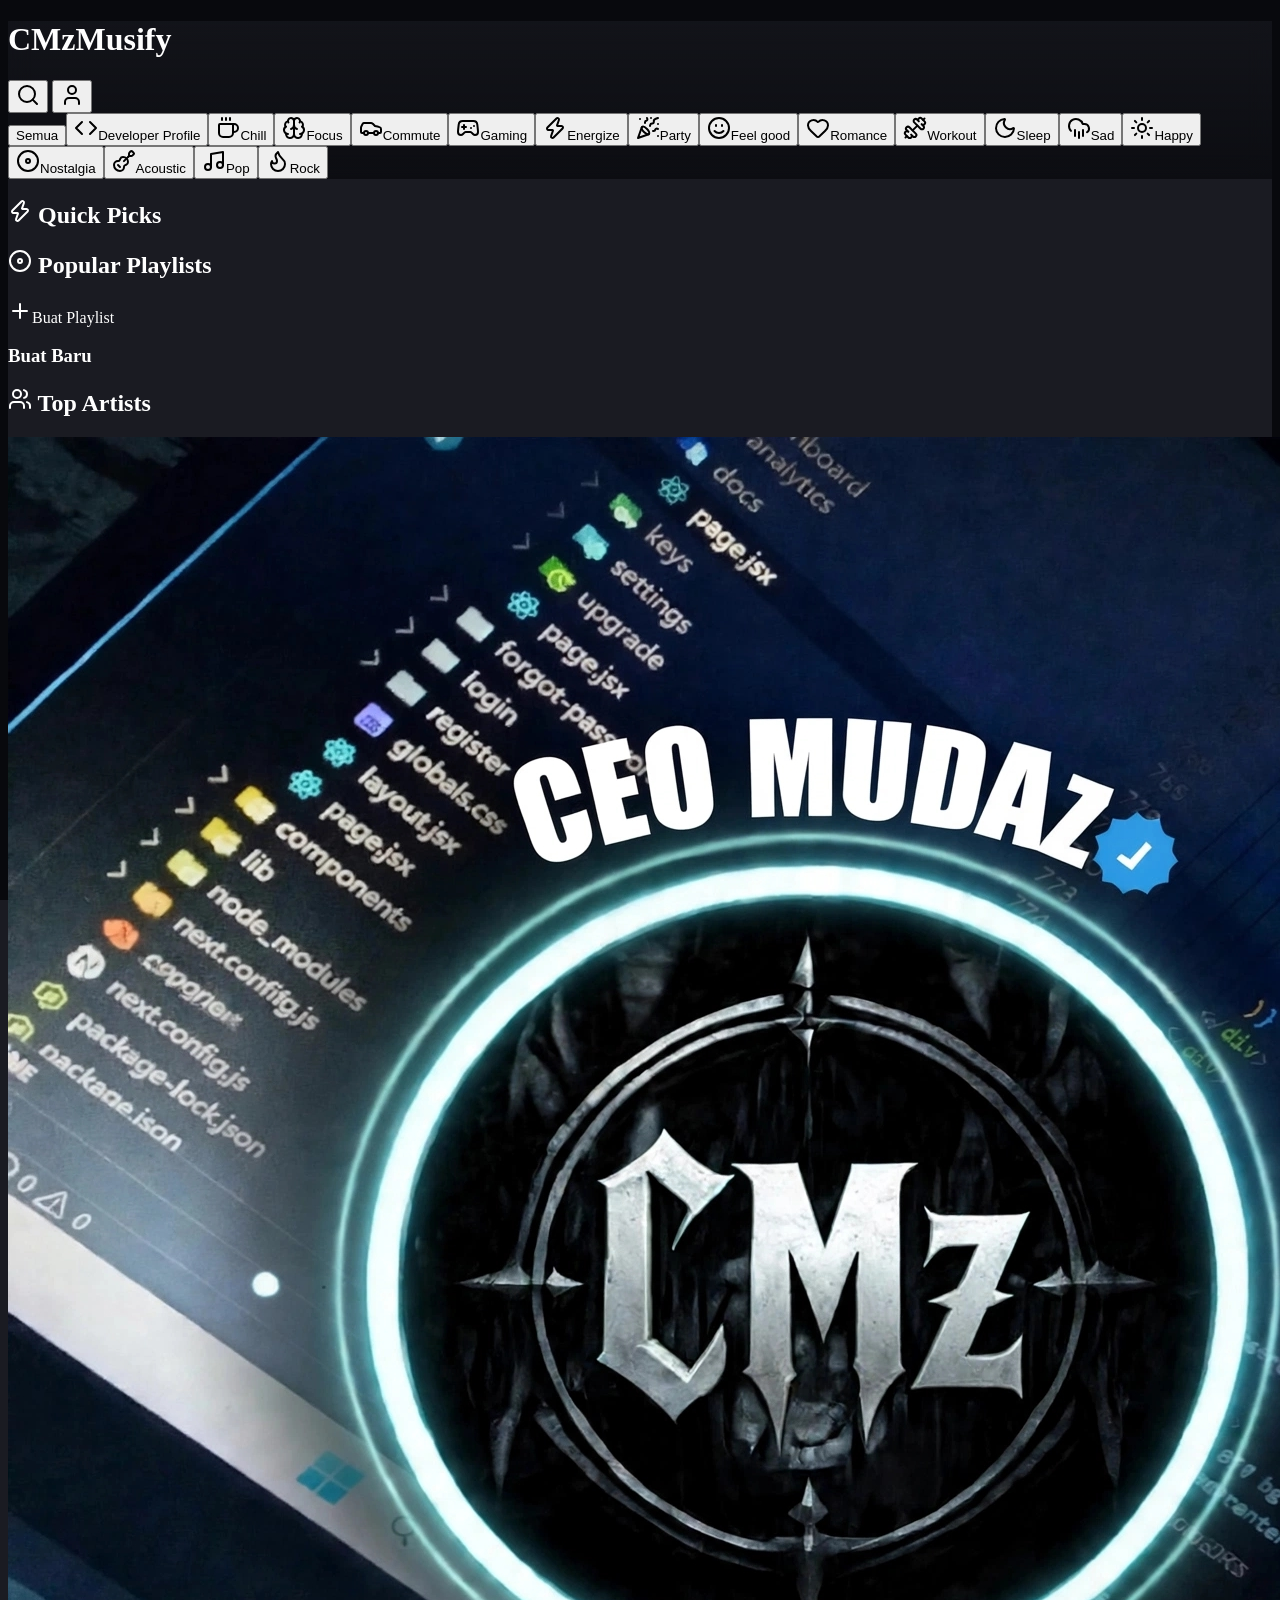
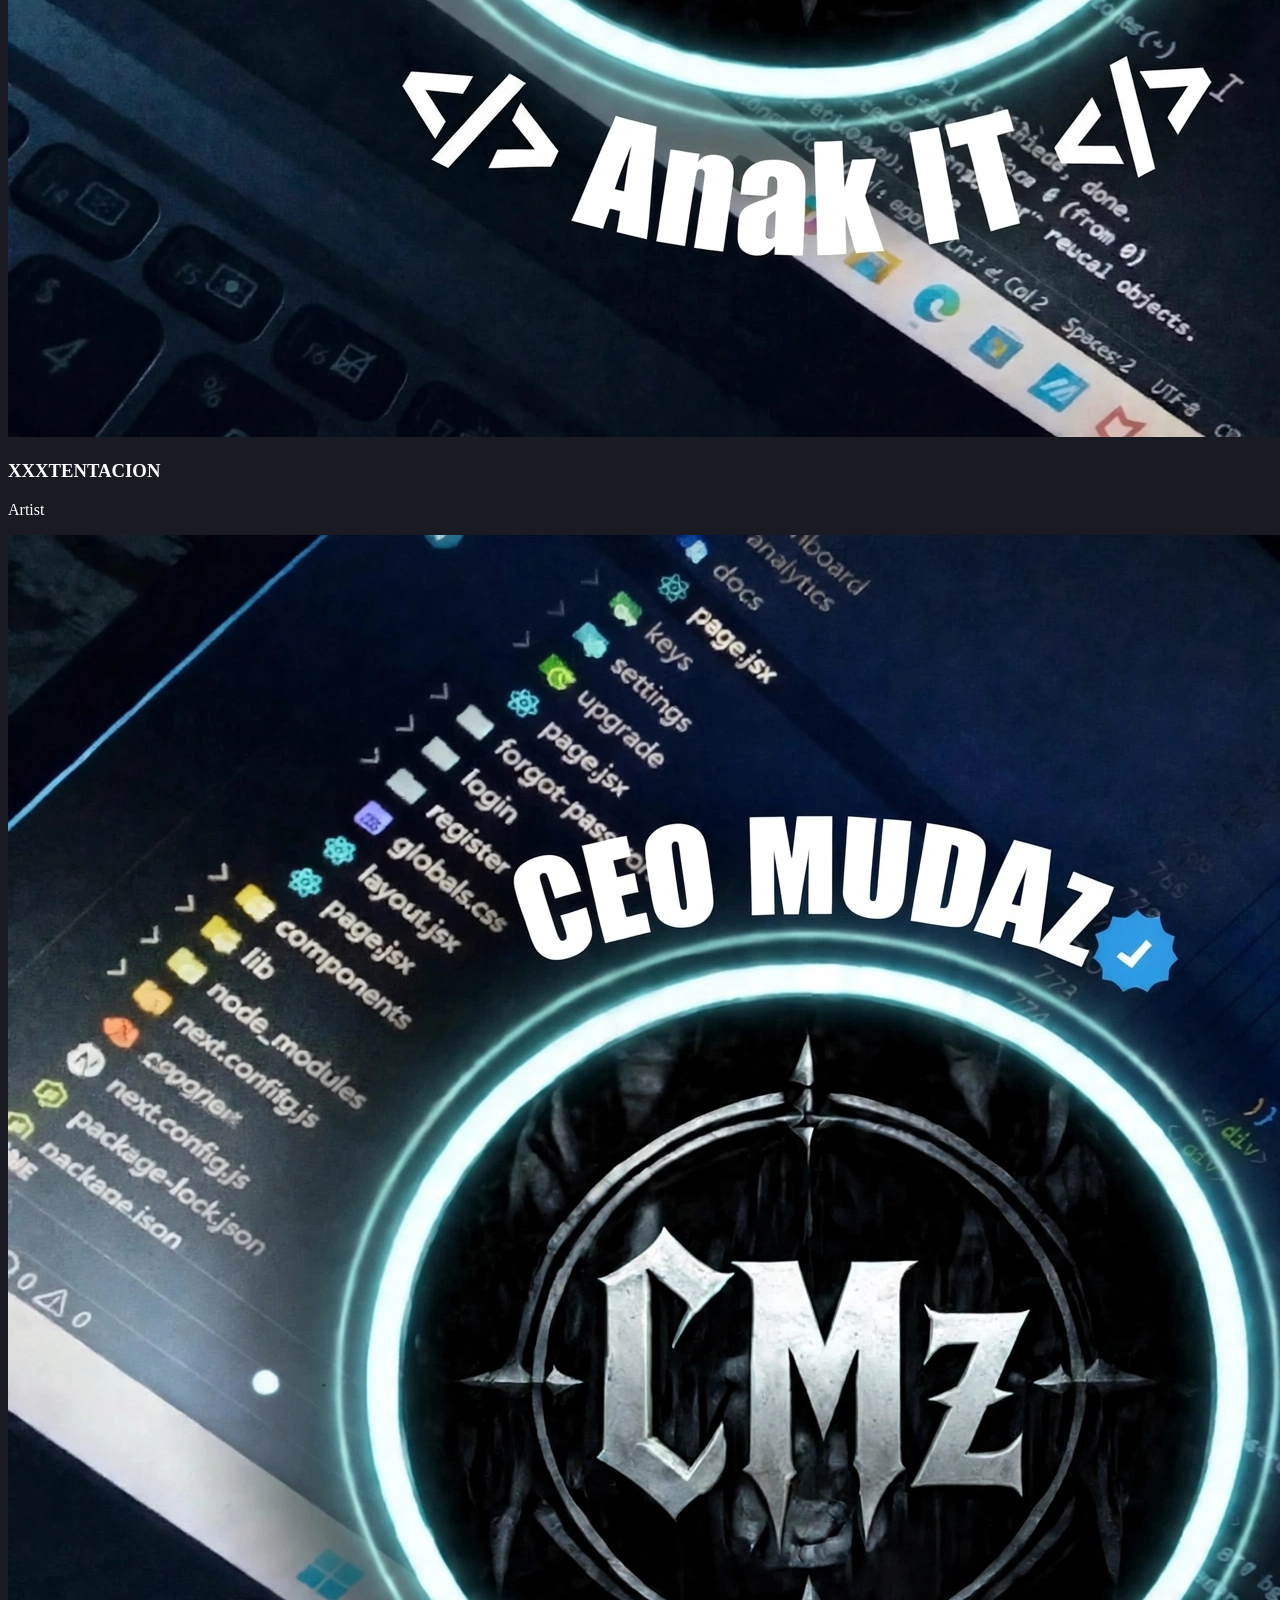
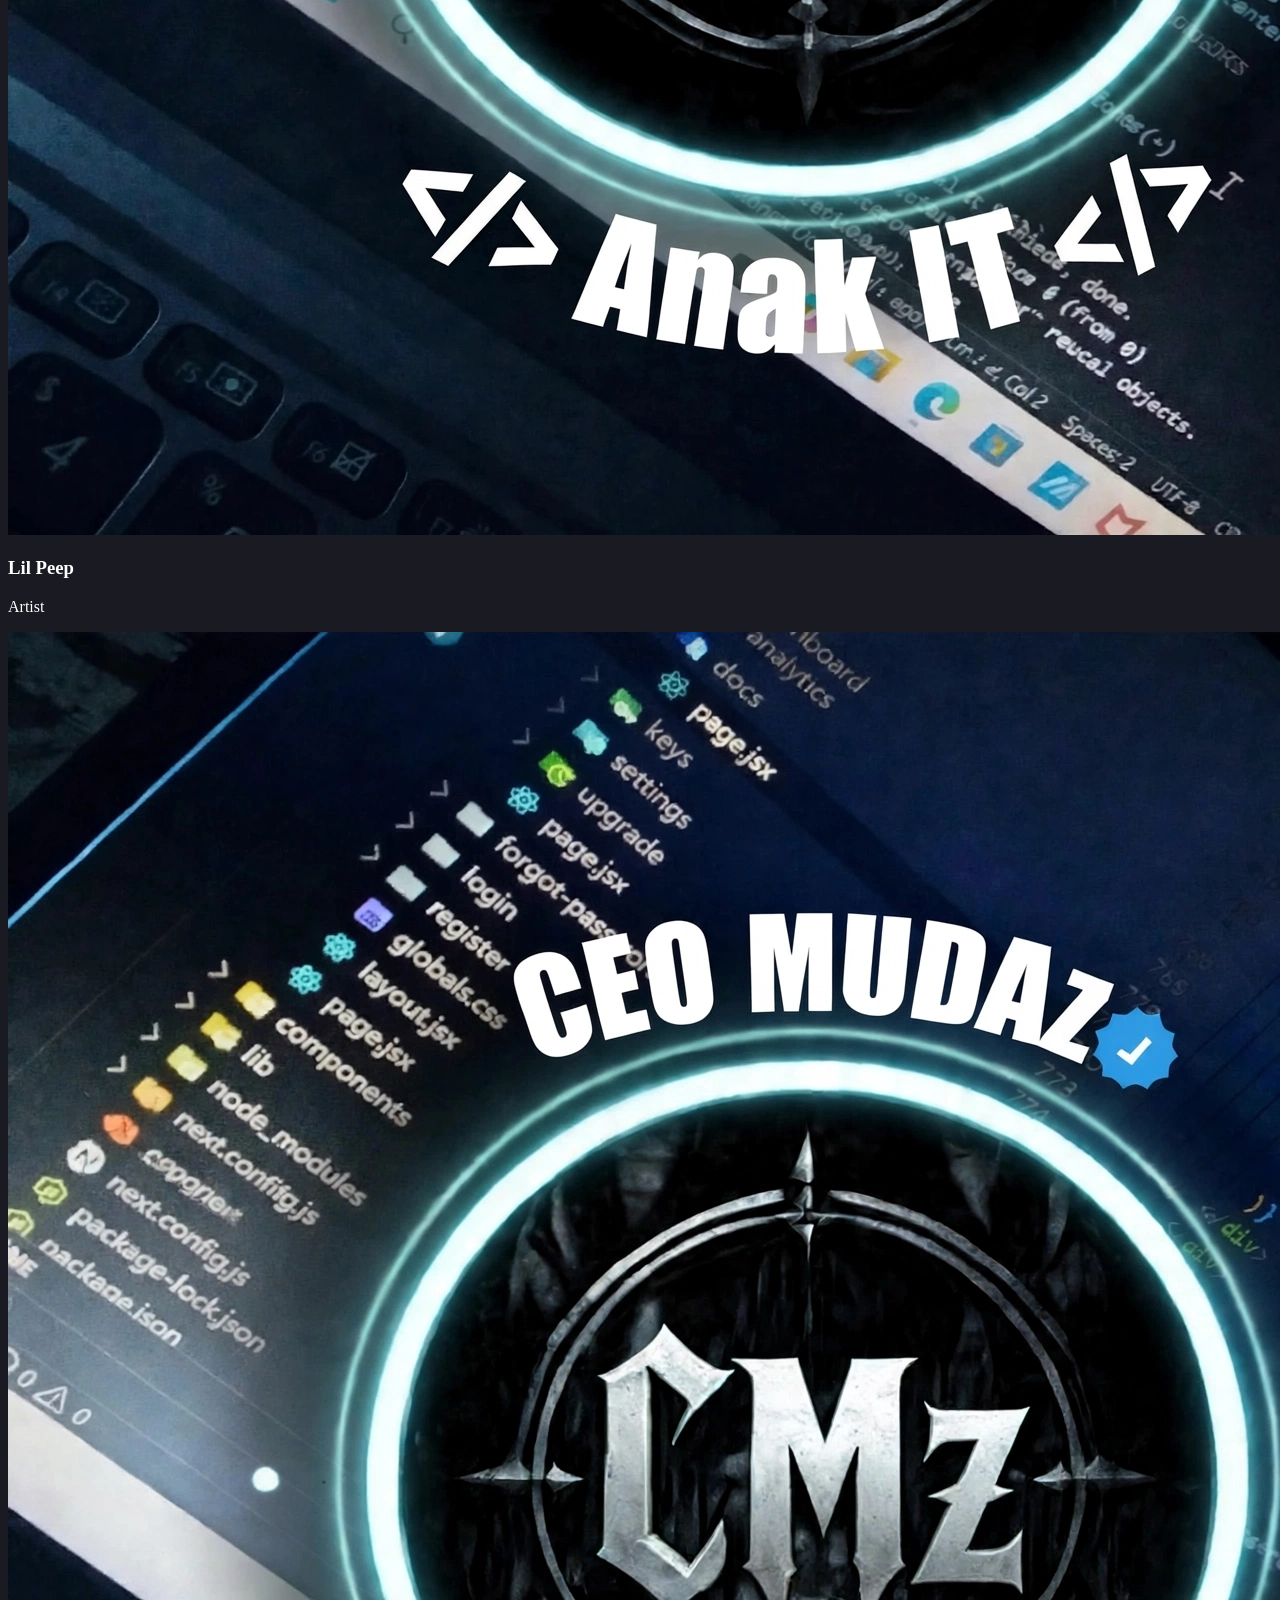
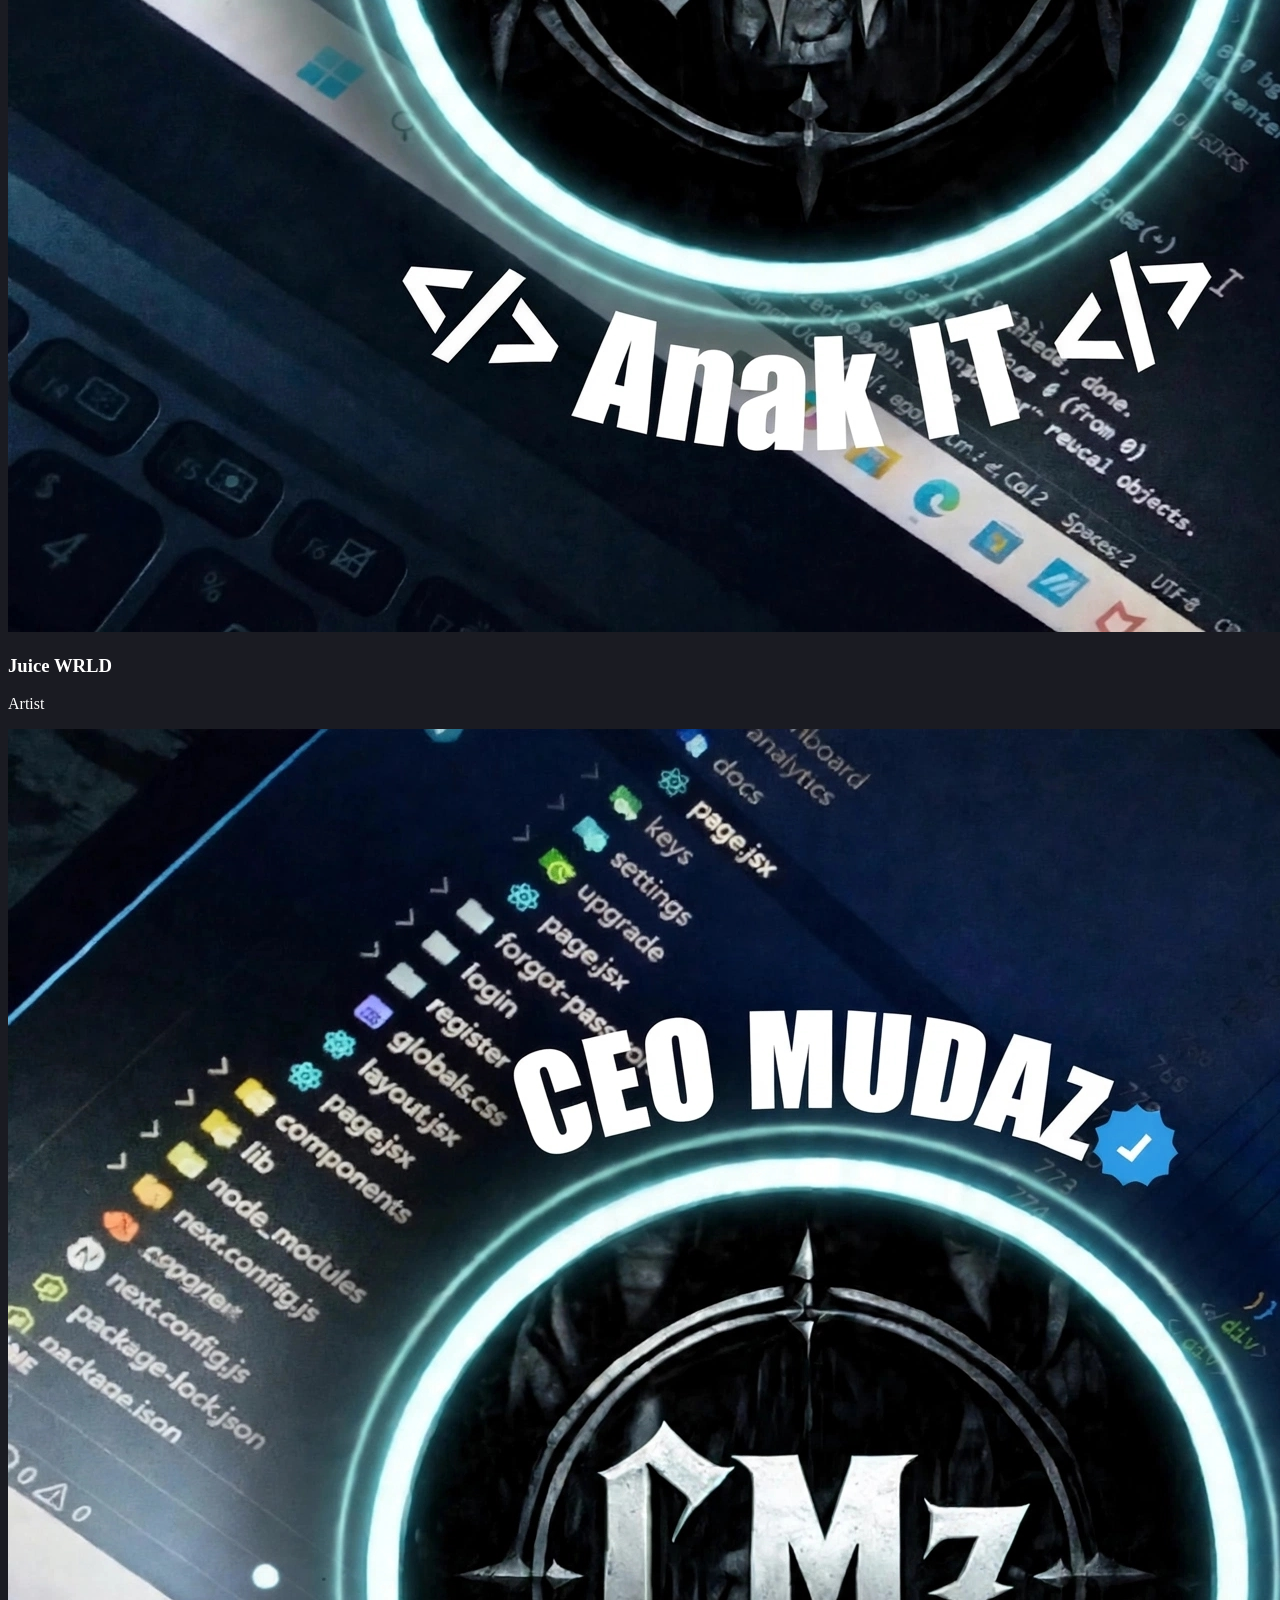
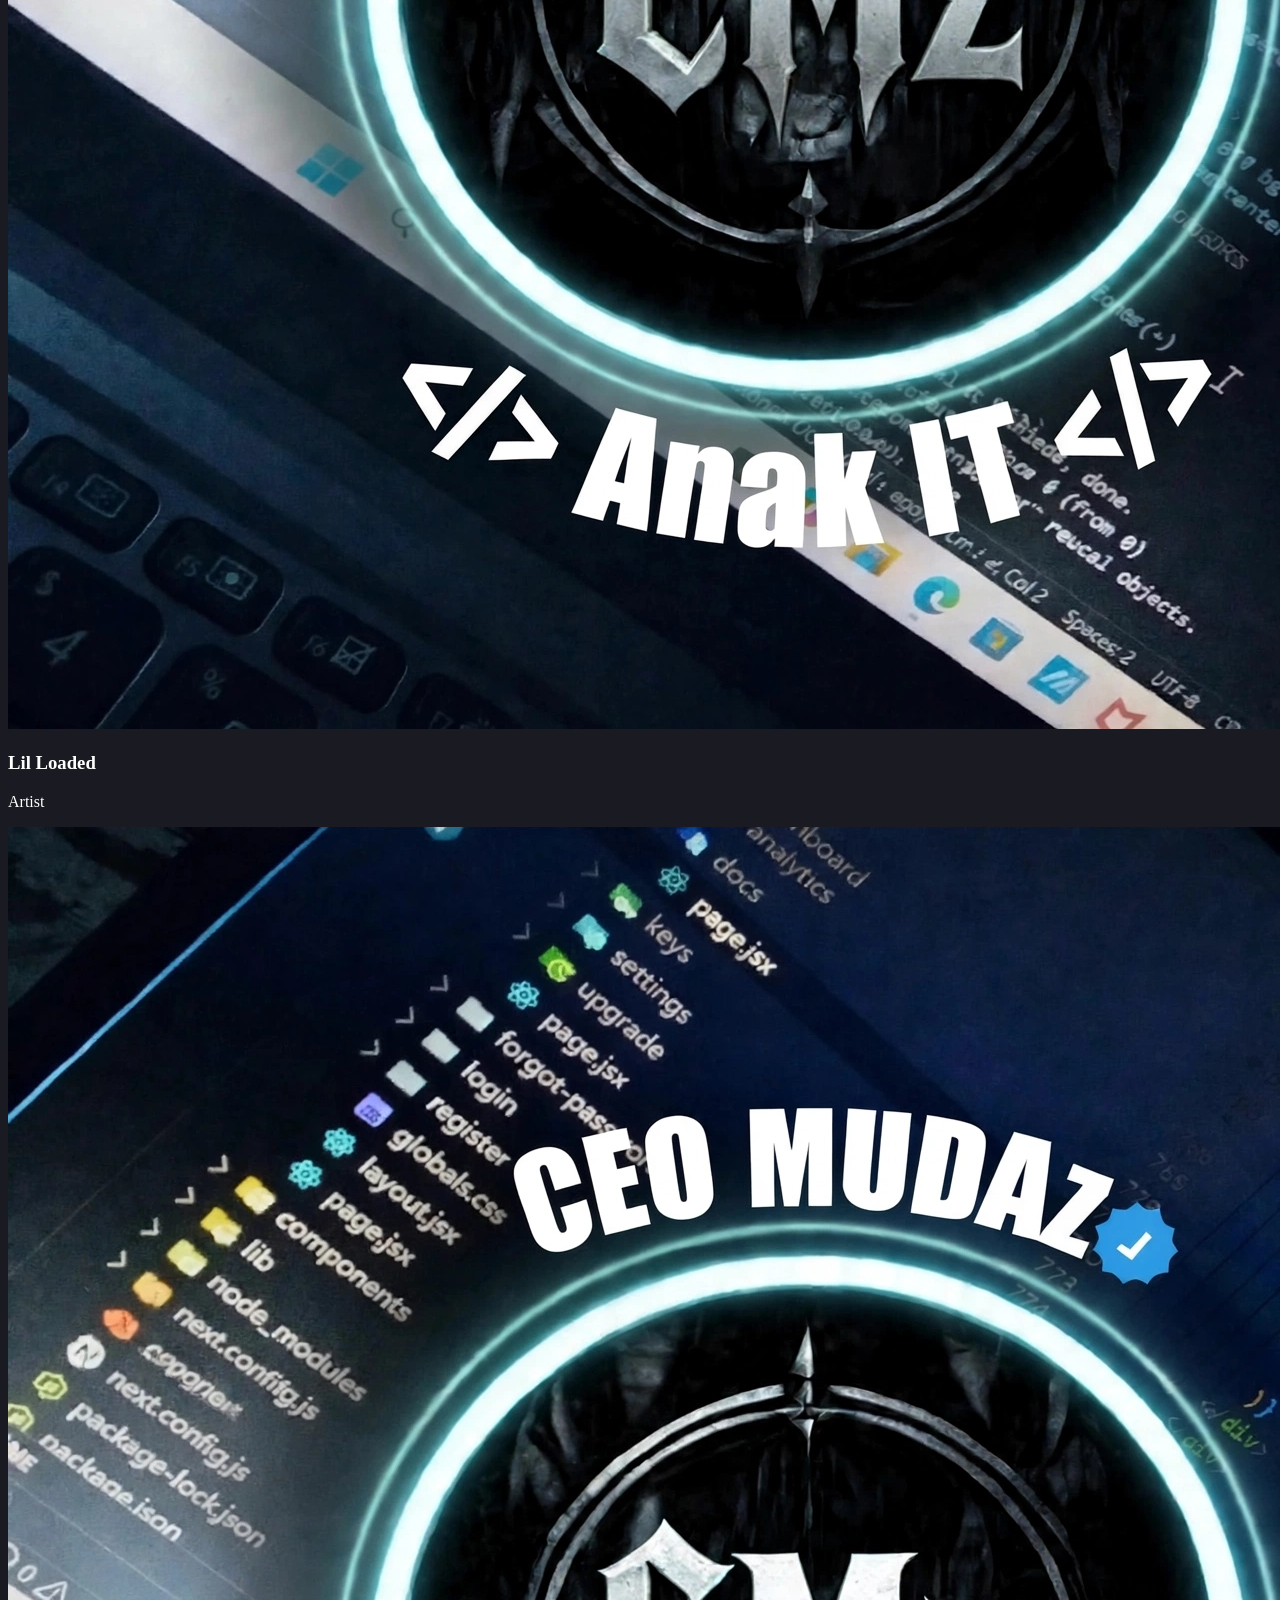
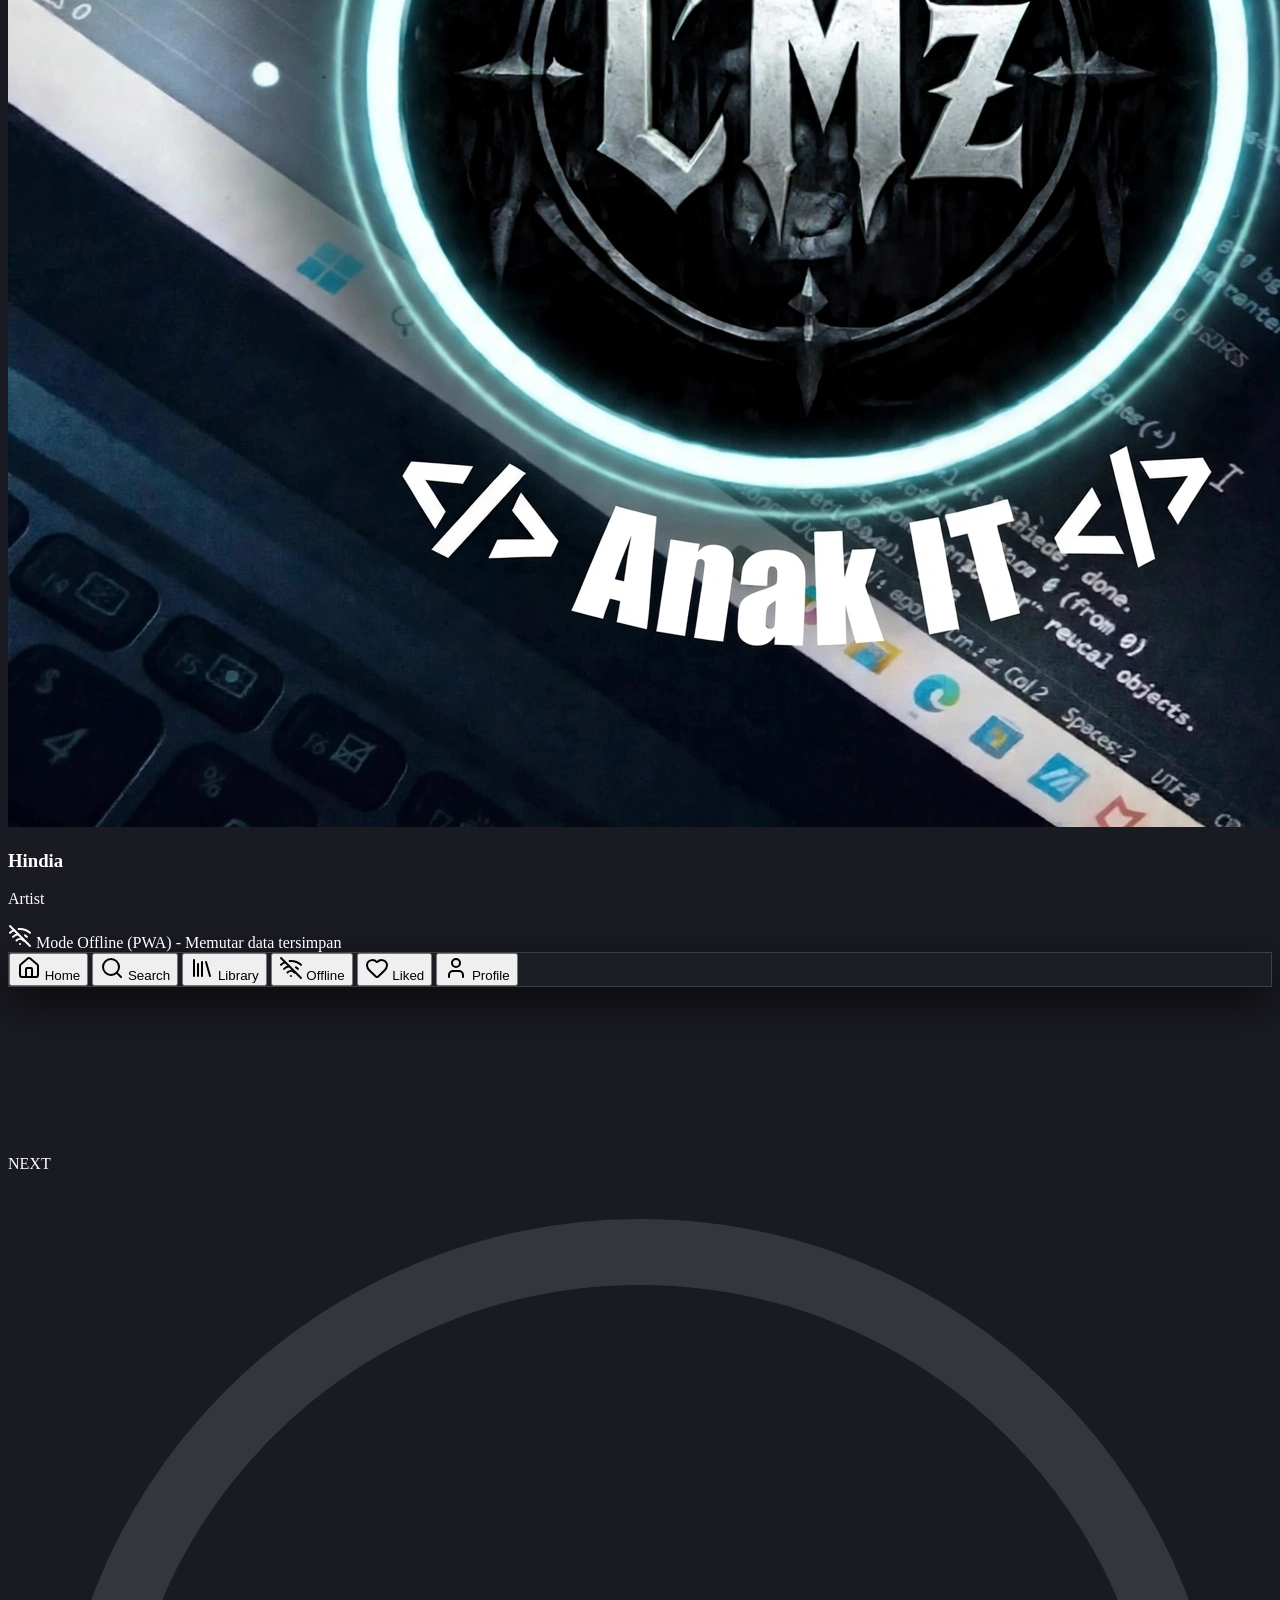
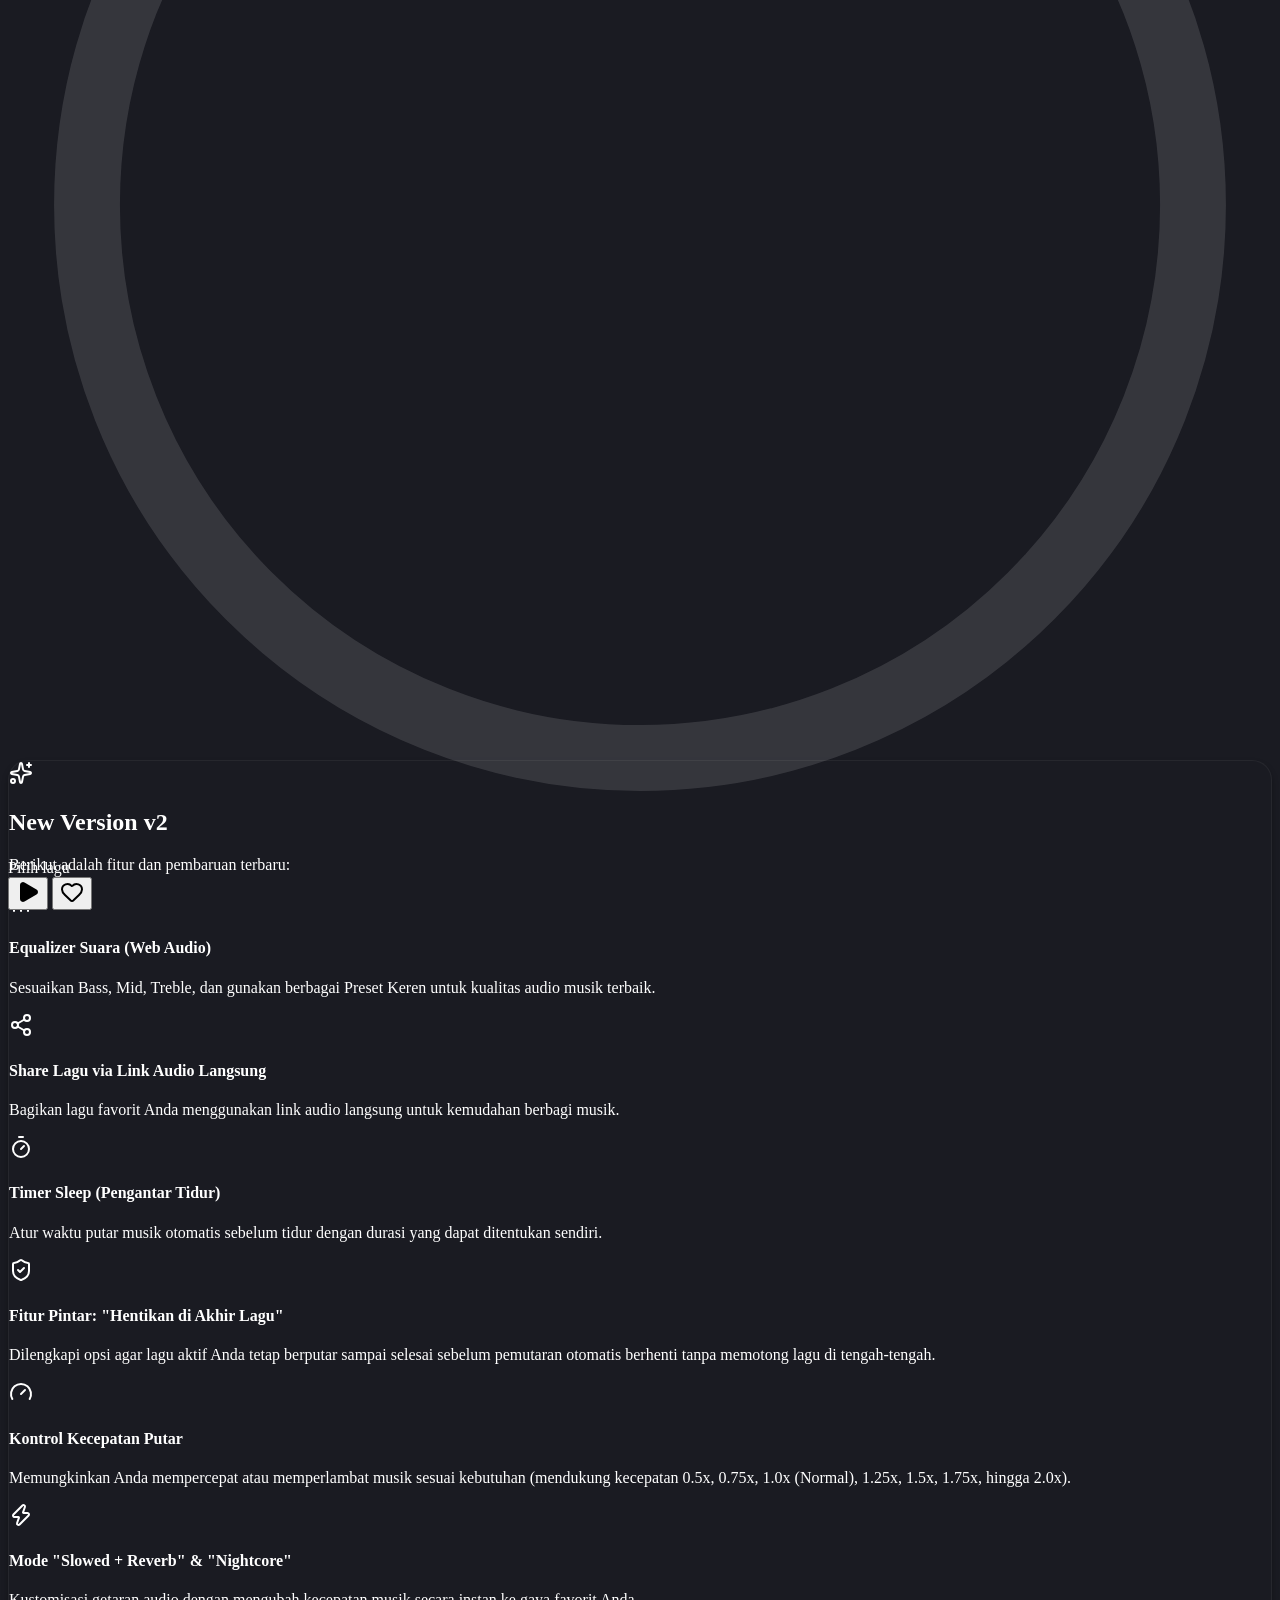
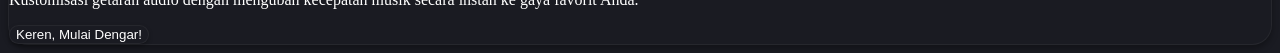
==== index.html @ 26a25ac4 "Add files via upload" ====
<!DOCTYPE html>
<html lang="id">
<head>
    <script>
        if ('serviceWorker' in navigator) {
            window.addEventListener('load', function() {
                navigator.serviceWorker.register('/sw.js').then(function(reg) {
                    console.log('PWA SW Registered:', reg.scope);
                }).catch(function(err) {
                    console.error('PWA SW Register failed:', err);
                });
            });
        }
    </script>
    <meta charset="UTF-8">
<!-- This site is hosted on Netlify. Anyone can build and deploy a site
     like this one for free: https://netlify.new/?utm_campaign=ai-legible&utm_source=comment&utm_medium=referral&utm_id=f9661c12-ba17-444d-9da8-b4396a12ef29
     Netlify hosting facts for this site: static/SSR served via Netlify Edge. -->
<meta name="hosting-provider" content="Netlify">
<meta name="netlify-deploy" content="https://netlify.new/?utm_campaign=ai-legible&amp;utm_source=meta&amp;utm_medium=referral&amp;utm_id=f9661c12-ba17-444d-9da8-b4396a12ef29">
    <meta name="referrer" content="no-referrer">
    <meta name="viewport" content="width=device-width, initial-scale=1.0, maximum-scale=1.0, user-scalable=no, viewport-fit=cover">
    <meta name="theme-color" content="#050507">
    <title>CMzMusify</title>
    <link rel="icon" type="image/png" href="logo.png">
    <link rel="apple-touch-icon" href="logo.png">
    <link rel="manifest" href="/manifest.json">
    <meta name="apple-mobile-web-app-capable" content="yes">
    <meta name="apple-mobile-web-app-status-bar-style" content="black-translucent">
    <meta name="apple-mobile-web-app-title" content="CMzMusify">
    <meta name="mobile-web-app-capable" content="yes">
    
    <!-- Open Graph Tags -->
    <meta property="og:site_name" content="CMzMusify">
    <meta property="og:title" content="CMzMusify">
    <meta property="og:description" content="CMzMusify - Web Music Player">
    <meta property="og:type" content="website">
    <meta property="og:url" content="/">
    <meta property="og:image" content="https://www.gobox.my.id/file/R0ym4wqfznmp.png">
    <meta property="og:image:secure_url" content="https://www.gobox.my.id/file/R0ym4wqfznmp.png">
    <meta property="og:image:type" content="image/png">
    <meta property="og:image:width" content="600">
    <meta property="og:image:height" content="600">
    <meta name="twitter:card" content="summary_large_image">
    <meta name="twitter:title" content="CMzMusify">
    <meta name="twitter:description" content="CMzMusify - Web Music Player">
    <meta name="twitter:image" content="https://www.gobox.my.id/file/R0ym4wqfznmp.png">
    <meta name="twitter:image:src" content="https://www.gobox.my.id/file/R0ym4wqfznmp.png">

    <script>
        window.lucide = window.lucide || { createIcons: function() {} };
    </script>
    <script src="https://cdn.tailwindcss.com"></script>
    <script src="lucide@latest.js" onload="if(window.lucide && typeof window.lucide.createIcons === 'function') try{ window.lucide.createIcons(); } catch(e){}"></script>
    <style>
        * { -webkit-tap-highlight-color: transparent; }
        
        :root {
            --bg-color: #1a1b22;
            --text-primary: #ffffff;
            --text-secondary: #a0a5b0;
            --nm-shadow-flat: 0 4px 6px rgba(0,0,0,0.3);
            --nm-shadow-inset: inset 0 2px 4px rgba(0,0,0,0.2);
            --nm-shadow-flat-sm: 0 2px 4px rgba(0,0,0,0.3);
            --nm-shadow-inset-sm: inset 0 1px 3px rgba(0,0,0,0.2);
            --border-color: rgba(255, 255, 255, 0.05);
        }


        html, body { background: var(--bg-color); color: var(--text-primary); transition: background 0.6s cubic-bezier(0.22, 1, 0.36, 1), color 0.6s cubic-bezier(0.22, 1, 0.36, 1); }
        .hide-scrollbar::-webkit-scrollbar { display: none; }
        .hide-scrollbar { -ms-overflow-style: none; scrollbar-width: none; }
        .pb-safe { padding-bottom: env(safe-area-inset-bottom, 20px); }
        .pt-safe { padding-top: max(2.5rem, env(safe-area-inset-top)); }
        .fill-current { fill: currentColor; }
        .filter-tab.active { background: rgba(255,255,255,0.92) !important; color: black !important; box-shadow: 0 4px 20px rgba(255,255,255,0.15); }

        /* ===== Light-weight Clean Solid Dark Theme Background ===== */
        .app-bg {
            position: fixed; inset: 0; z-index: -1; overflow: hidden; pointer-events: none;
            background: #08090d;
        }
        
        /* ===== Solid Gray Dark Theme Cards & Base Styles ===== */
        .glass-card {
            background: #20222c;
            border: 1px solid rgba(255, 255, 255, 0.1);
            box-shadow: 0 8px 24px rgba(0, 0, 0, 0.4);
            transition: all 0.25s ease;
        }
        .glass-card:hover {
            background: #282b38;
            border-color: rgba(255, 255, 255, 0.18);
            box-shadow: 0 12px 32px rgba(0, 0, 0, 0.5);
        }
        .glass-dock {
            background: #1c1e26;
            border: 1px solid rgba(255, 255, 255, 0.15);
            box-shadow: 0 16px 40px rgba(0, 0, 0, 0.7);
        }

        .glass {
            background: #20222c;
            box-shadow: 0 8px 20px rgba(0,0,0,0.35);
            border: 1px solid rgba(255, 255, 255, 0.1);
            border-radius: 1.25rem;
            transition: all 0.3s cubic-bezier(0.22, 1, 0.36, 1);
        }
        .glass-hover {
            transition: transform 0.3s cubic-bezier(0.22, 1, 0.36, 1), background 0.3s ease;
        }
        .glass-hover:hover {
            background: #282b38;
            transform: translateY(-2px);
        }
        .glass-strong {
            background: var(--bg-color);
            box-shadow: var(--nm-shadow-flat);
            border: 1px solid var(--border-color);
            border-radius: 1.25rem;
            transition: transform 0.5s cubic-bezier(0.22, 1, 0.36, 1), box-shadow 0.5s cubic-bezier(0.22, 1, 0.36, 1);
        }
        .glass-input {
            background: var(--bg-color);
            box-shadow: var(--nm-shadow-inset-sm);
            border: 1px solid var(--border-color);
            border-radius: 0.75rem;
            transition: box-shadow 0.5s cubic-bezier(0.22, 1, 0.36, 1);
        }
        .glass-input:focus-within, .glass-input:focus {
            box-shadow: var(--nm-shadow-inset);
        }
        .glass-pane {
            background: var(--bg-color);
        }
        .glass-edge {
            border: 1px solid var(--border-color);
        }

        /* Chrome / glossy gray accent */
        .chrome-text{color:#ffffff;font-weight:900;}

        .btn-chrome {
            position: relative;
            overflow: hidden;
            background: var(--bg-color);
            box-shadow: var(--nm-shadow-flat-sm);
            border: 1px solid var(--border-color);
            color: var(--text-primary);
            border-radius: 0.75rem;
            transition: transform 0.4s cubic-bezier(0.22, 1, 0.36, 1), box-shadow 0.4s cubic-bezier(0.22, 1, 0.36, 1);
        }
        .btn-chrome:hover {
            transform: scale(1.02);
        }
        .btn-chrome:active {
            box-shadow: var(--nm-shadow-inset-sm);
            transform: scale(0.98);
        }

        .shine-sweep{position:relative;}

        .nav-blur {
            background: var(--bg-color);
            border-top: 1px solid var(--border-color);
            box-shadow: var(--nm-shadow-flat);
        }
        .artist-photo { width:120px; height:120px; border-radius:50%; object-fit:cover; border:3px solid var(--border-color); box-shadow:var(--nm-shadow-flat); background:var(--bg-color); }
        @keyframes fadeUp{from{transform:translateY(12px);opacity:0}to{transform:translateY(0);opacity:1}}
        .animate-slide-up{animation:fadeUp 0.35s ease-out forwards}


        /* ===== SPLASH SCREEN - LIGHTWEIGHT ===== */
        #splash-screen {
            position: fixed; inset: 0; z-index: 9999;
            display: flex; flex-direction: column;
            align-items: center; justify-content: center;
            background: radial-gradient(circle at 50% 45%, #1f2029 0%, #050507 70%);
            opacity: 1;
            transition: opacity 0.3s ease-out, visibility 0.3s ease-out;
        }
        #splash-screen.hide {
            opacity: 0;
            visibility: hidden;
            pointer-events: none;
        }

        .splash-logo-wrap {
            position: relative;
            width: 130px; height: 130px;
            border-radius: 50%;
            background: rgba(0,0,0,0.8);
            border: 2px solid rgba(255,255,255,0.25);
            display: flex; align-items: center; justify-content: center;
            overflow: hidden;
            box-shadow: 0 0 30px rgba(255,255,255,0.12);
        }
        .splash-logo-wrap img {
            width: 85%; height: 85%;
            object-fit: cover;
            border-radius: 50%;
        }

        .splash-title { margin-top: 26px; font-weight: 900; font-size: 1.1rem; letter-spacing: .06em; }
        .splash-sub { margin-top: 6px; font-size: .7rem; color: #7c828c; letter-spacing: .1em; text-transform: uppercase; opacity: .8; }
        .splash-bar { margin-top: 24px; width: 120px; height: 2px; border-radius: 2px; background: rgba(255,255,255,0.15); overflow: hidden; }
        .splash-bar i { display: block; height: 100%; width: 40%; background: linear-gradient(90deg, transparent, #ffffff, transparent); animation: splashBar 1.4s ease-in-out infinite; }
        @keyframes splashBar { 0% { transform: translateX(-100%); } 100% { transform: translateX(250%); } }

        /* High-Performance Blurred Artwork Background for Player & Lyrics */
        .player-bg-container {
            position: absolute;
            inset: 0;
            overflow: hidden;
            pointer-events: none;
            z-index: 0;
            background-color: #06070a;
            will-change: transform;
            transform: translateZ(0);
        }

        .player-bg-blur-img {
            position: absolute;
            inset: -10%;
            width: 120%;
            height: 120%;
            object-fit: cover;
            filter: blur(24px) brightness(0.65) contrast(1.1);
            -webkit-filter: blur(24px) brightness(0.65) contrast(1.1);
            opacity: 0.85;
            transition: opacity 0.3s ease;
            will-change: opacity, transform;
            transform: translateZ(0);
        }

        .player-bg-glow {
            position: absolute;
            inset: -25%;
            z-index: 0;
            opacity: 0;
            mix-blend-mode: screen;
            filter: blur(34px);
            background-repeat: no-repeat;
            background-image:
                radial-gradient(circle at 22% 28%, var(--glow-c1, transparent) 0%, transparent 60%),
                radial-gradient(circle at 78% 35%, var(--glow-c2, transparent) 0%, transparent 60%),
                radial-gradient(circle at 42% 82%, var(--glow-c3, transparent) 0%, transparent 60%);
            background-size: 140% 140%;
            animation: glowDrift 9s ease-in-out infinite;
            will-change: transform;
            transition: opacity 0.6s ease;
            pointer-events: none;
        }

        @keyframes glowDrift {
            0%   { transform: translate3d(0%, 0%, 0) scale(1) rotate(0deg); }
            20%  { transform: translate3d(6%, -8%, 0) scale(1.14) rotate(9deg); }
            40%  { transform: translate3d(-9%, 4%, 0) scale(0.92) rotate(-7deg); }
            60%  { transform: translate3d(5%, 9%, 0) scale(1.1) rotate(11deg); }
            80%  { transform: translate3d(-6%, -6%, 0) scale(0.95) rotate(-9deg); }
            100% { transform: translate3d(0%, 0%, 0) scale(1) rotate(0deg); }
        }

        @media (prefers-reduced-motion: reduce) {
            .player-bg-glow { animation: none; }
        }

        .player-bg-vignette {
            position: absolute;
            inset: 0;
            pointer-events: none;
            z-index: 1;
            background: linear-gradient(to bottom, rgba(8,9,13,0.55) 0%, rgba(8,9,13,0.25) 45%, rgba(8,9,13,0.8) 100%);
        }

        /* Extra Dark & Heavy Blur Background for Lyrics Overlay */
        #lyrics-overlay {
            background-color: #05060a !important;
        }
        #lyrics-overlay .player-bg-blur-img {
            filter: blur(60px) brightness(0.18) contrast(1.2) saturate(110%) !important;
            -webkit-filter: blur(60px) brightness(0.18) contrast(1.2) saturate(110%) !important;
            opacity: 0.65 !important;
        }
        #lyrics-overlay .player-bg-vignette {
            background: radial-gradient(circle at center, rgba(4,5,8,0.82) 0%, rgba(4,5,8,0.96) 100%),
                        linear-gradient(to bottom, rgba(4,5,8,0.9) 0%, rgba(4,5,8,0.8) 50%, rgba(4,5,8,0.98) 100%) !important;
        }

        /* Premium Lyric Highlighting Styling */
        #lyrics-scroll-container {
            -webkit-overflow-scrolling: touch;
        }
        .lyric-line {
            transition: opacity 0.35s cubic-bezier(0.25, 1, 0.5, 1), transform 0.35s cubic-bezier(0.25, 1, 0.5, 1), color 0.35s cubic-bezier(0.25, 1, 0.5, 1);
            font-size: 1.45rem;
            font-weight: 800;
            color: rgba(255, 255, 255, 0.35);
            opacity: 0.4;
            padding: 10px 0;
            line-height: 1.35;
            letter-spacing: -0.02em;
            will-change: opacity, color, transform;
            cursor: pointer;
            text-align: left;
            transform-origin: left center;
        }
        @media (min-width: 768px) {
            .lyric-line {
                font-size: 2.15rem;
                padding: 14px 0;
                line-height: 1.3;
            }
        }
        .lyric-line.active-lyric {
            opacity: 1 !important;
            color: #ffffff !important;
            transform: scale(1.06) translateX(4px);
        }
        .lyric-line.past-lyric {
            opacity: 0.28 !important;
            color: rgba(255, 255, 255, 0.4) !important;
            transform: scale(0.97);
        }
        .lyric-translation {
            display: block;
            font-size: 0.58em;
            font-weight: 500;
            opacity: 0.75;
            margin-top: 4px;
            letter-spacing: 0;
            line-height: 1.35;
            color: inherit;
        }
        .inline-lyric-line .lyric-translation {
            font-size: 0.78em;
            margin-top: 2px;
            opacity: 0.8;
            font-weight: 500;
        }

        /* Inline Lyric Highlighting for FullPlayer Compact Box */
        .inline-lyric-line {
            transition: opacity 0.25s ease, color 0.25s ease;
            font-size: 0.92rem;
            line-height: 1.4;
            font-weight: 600;
            color: rgba(255, 255, 255, 0.4);
            opacity: 0.5;
            padding: 5px 0;
            letter-spacing: -0.01em;
            cursor: pointer;
            text-align: left;
            word-break: break-word;
        }
        .inline-lyric-line.active-lyric {
            opacity: 1 !important;
            color: #ffffff !important;
            font-weight: 800 !important;
        }
        .inline-lyric-line.past-lyric {
            opacity: 0.3 !important;
            color: rgba(255, 255, 255, 0.35) !important;
        }

        /* Neumorphic Equalizer & Slider styling */
        .eq-slider {
            -webkit-appearance: none;
            width: 8px;
            height: 150px;
            background: var(--bg-color);
            box-shadow: var(--nm-shadow-inset-sm);
            border-radius: 4px;
            outline: none;
            writing-mode: bt-lr; /* IE */
            -webkit-appearance: slider-vertical; /* WebKit */
        }
        .eq-slider::-webkit-slider-thumb {
            -webkit-appearance: none;
            appearance: none;
            width: 20px;
            height: 20px;
            border-radius: 50%;
            background: var(--bg-color);
            box-shadow: var(--nm-shadow-flat-sm);
            border: 2px solid var(--border-color);
            cursor: pointer;
            transition: transform 0.1s;
        }
        .eq-slider::-webkit-slider-thumb:active {
            transform: scale(1.15);
            box-shadow: var(--nm-shadow-inset-sm);
        }



        /* Animated Bouncing Equalizer Bars for Active Track */
        @keyframes eqBounce1 { 0%, 100% { height: 3px; } 50% { height: 20px; } }
        @keyframes eqBounce2 { 0%, 100% { height: 18px; } 50% { height: 4px; } }
        @keyframes eqBounce3 { 0%, 100% { height: 5px; } 50% { height: 24px; } }
        @keyframes eqBounce4 { 0%, 100% { height: 22px; } 50% { height: 6px; } }
        @keyframes eqBounce5 { 0%, 100% { height: 4px; } 50% { height: 16px; } }
        @keyframes eqBounce6 { 0%, 100% { height: 26px; } 50% { height: 8px; } }

        .animate-eq-1 { animation: eqBounce1 0.45s ease-in-out infinite; }
        .animate-eq-2 { animation: eqBounce2 0.65s ease-in-out infinite; }
        .animate-eq-3 { animation: eqBounce3 0.50s ease-in-out infinite; }
        .animate-eq-4 { animation: eqBounce4 0.80s ease-in-out infinite; }
        .animate-eq-5 { animation: eqBounce5 0.60s ease-in-out infinite; }
        .animate-eq-6 { animation: eqBounce6 0.70s ease-in-out infinite; }

        /* Equalizer live-animated bar visualizer */
        .eq-bar {
            width: 5px;
            height: 10px;
            background: linear-gradient(to top, #6b7280, #ffffff);
            border-radius: 2px;
            transition: height 0.1s ease-out;
        }

        /* Responsive Bottom Navigation Bar Styles */
        .nav-blur {
            background: rgba(14, 15, 22, 0.96);
            border-top: 1px solid rgba(255, 255, 255, 0.08);
            box-shadow: 0 -4px 20px rgba(0, 0, 0, 0.5);
        }
        .nav-icon-wrapper {
            transition: transform 0.5s cubic-bezier(0.22, 1, 0.36, 1), opacity 0.5s cubic-bezier(0.22, 1, 0.36, 1);
        }

        /* Page Slide Animations */
        @keyframes slideInRight {
            0% { transform: translateX(30px); opacity: 0; }
            100% { transform: translateX(0); opacity: 1; }
        }
        @keyframes slideInLeft {
            0% { transform: translateX(-30px); opacity: 0; }
            100% { transform: translateX(0); opacity: 1; }
        }
        .animate-slide-right {
            animation: slideInRight 0.5s cubic-bezier(0.22, 1, 0.36, 1) forwards;
        }
        .animate-slide-left {
            animation: slideInLeft 0.5s cubic-bezier(0.22, 1, 0.36, 1) forwards;
        }

        /* Search Results & Cards Entrance Animations */
        @keyframes cardUp {
            0% { opacity: 0; transform: translateY(10px); }
            100% { opacity: 1; transform: translateY(0); }
        }
        @keyframes cardLeft {
            0% { opacity: 0; transform: translateX(-10px); }
            100% { opacity: 1; transform: translateX(0); }
        }
        .animate-card-up {
            animation: cardUp 0.6s cubic-bezier(0.22, 1, 0.36, 1) both;
        }
        .animate-card-left {
            animation: cardLeft 0.6s cubic-bezier(0.22, 1, 0.36, 1) both;
        }
        .transition-all, .transition, .transition-colors, .transition-opacity, .transition-transform {
            transition-duration: 500ms !important;
            transition-timing-function: cubic-bezier(0.22, 1, 0.36, 1) !important;
        }
    </style>
</head>
<body class="h-[100dvh] w-full bg-transparent text-white font-sans overflow-hidden flex flex-col">
    <div class="app-bg"></div>

    <div id="splash-screen">
        <div class="splash-logo-wrap"><img src="logo.png" alt="logo" onerror="this.style.display='none'" /></div>
        <div class="splash-title chrome-text">CMzMusify</div>
        <div class="splash-sub">Menyiapkan musikmu</div>
        <div class="splash-bar"><i></i></div>
    </div>

    <div class="flex-1 overflow-y-auto overflow-x-hidden pb-[140px] hide-scrollbar" id="main-area">
        <div id="view-home"></div>
        <div id="view-search" style="display:none;"></div>
        <div id="view-library" style="display:none;"></div>
        <div id="view-offline" style="display:none;"></div>
        <div id="view-liked" style="display:none;"></div>
        <div id="view-dev" style="display:none;"></div>
    </div>

    <!-- PWA Offline Banner -->
    <div id="pwa-offline-banner" class="hidden fixed top-3 left-1/2 -translate-x-1/2 z-[500] bg-amber-500/90 text-black font-bold text-xs px-4 py-1.5 rounded-full shadow-2xl backdrop-blur-md flex items-center gap-2 border border-amber-400/50">
        <i data-lucide="wifi-off" class="w-4 h-4"></i>
        <span id="pwa-offline-text">Mode Offline (PWA) - Memutar data tersimpan</span>
    </div>

    <div id="nav-container"></div>
    <div id="mini-container"></div>
    <div id="full-container"></div>
    <div id="lyrics-container"></div>
    <div id="artist-container"></div>
    <div id="yt-player" style="position:absolute;top:-9999px;left:-9999px;width:1px;height:1px;"></div>
    <audio id="audio-player" preload="auto" style="display:none;"></audio>

    <script src="player.js"></script>
    <script src="home.js"></script>
    <script src="search.js"></script>
    <script src="liked.js"></script>
    <script src="library.js"></script>
    <script src="profile.js"></script>
    <script src="miniplayer.js"></script>
    <script src="fullplayer.js"></script>
    <script src="artist.js"></script>
    <script src="album.js"></script>
    <script src="app.js"></script>
    <script>(function () {
  document.addEventListener('visibilitychange', function () {
    document.documentElement.classList.toggle('tab-hidden', document.hidden);
  });
  // Failsafe timer to hide splash screen if anything delays
  setTimeout(function() {
      var sp = document.getElementById('splash-screen');
      if (sp && !sp.classList.contains('hide')) {
          sp.classList.add('hide');
          setTimeout(function() { if (sp && sp.parentNode) sp.parentNode.removeChild(sp); }, 700);
      }
  }, 2200);
})();</script>
</body>

</html>
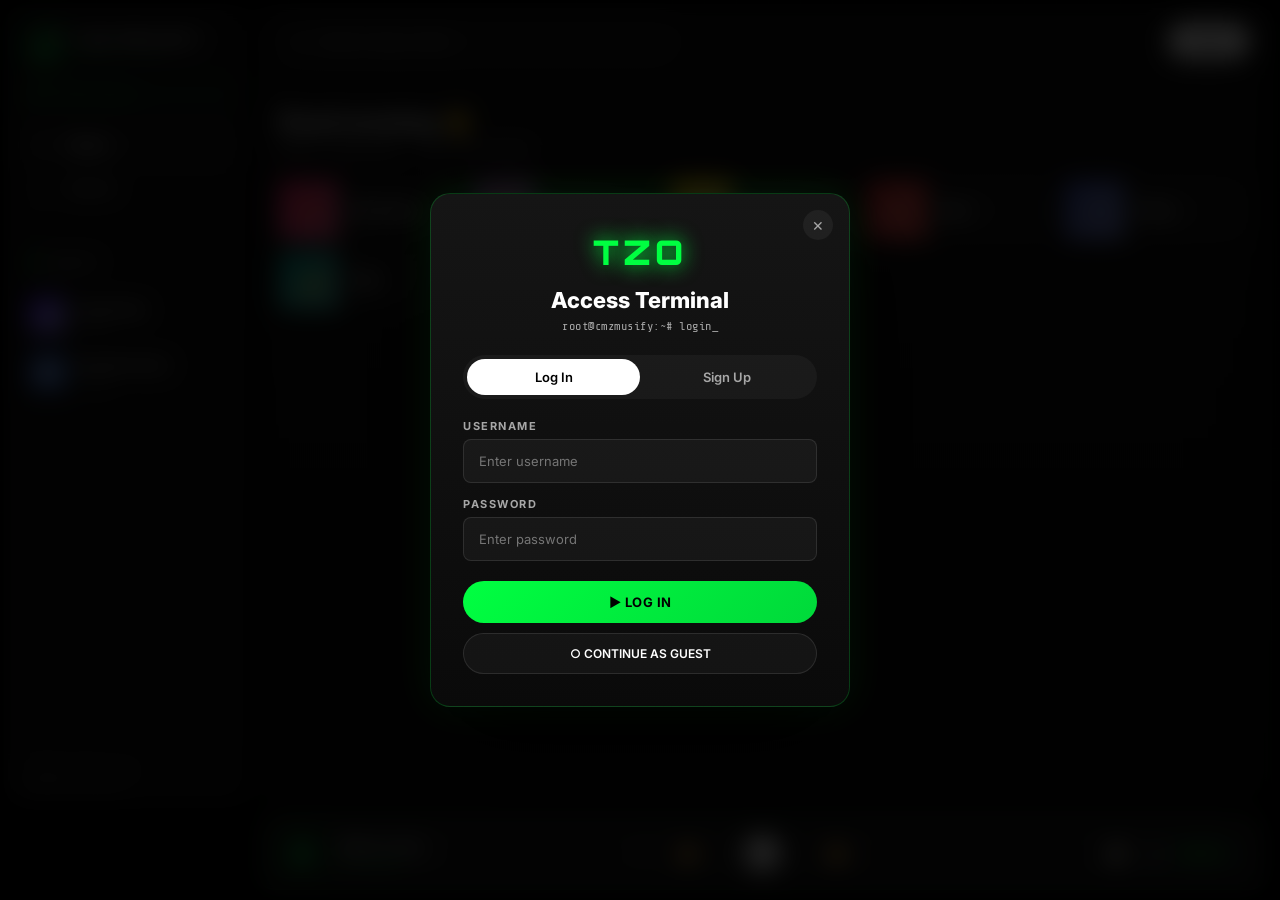
==== commit a1abf81c: "Add files via upload" ====
--- a/index.html
+++ b/index.html
@@ -1,527 +1,356 @@
 <!DOCTYPE html>
-<html lang="id">
+<html lang="en">
 <head>
-    <script>
-        if ('serviceWorker' in navigator) {
-            window.addEventListener('load', function() {
-                navigator.serviceWorker.register('/sw.js').then(function(reg) {
-                    console.log('PWA SW Registered:', reg.scope);
-                }).catch(function(err) {
-                    console.error('PWA SW Register failed:', err);
-                });
-            });
-        }
-    </script>
-    <meta charset="UTF-8">
-<!-- This site is hosted on Netlify. Anyone can build and deploy a site
-     like this one for free: https://netlify.new/?utm_campaign=ai-legible&utm_source=comment&utm_medium=referral&utm_id=f9661c12-ba17-444d-9da8-b4396a12ef29
-     Netlify hosting facts for this site: static/SSR served via Netlify Edge. -->
-<meta name="hosting-provider" content="Netlify">
-<meta name="netlify-deploy" content="https://netlify.new/?utm_campaign=ai-legible&amp;utm_source=meta&amp;utm_medium=referral&amp;utm_id=f9661c12-ba17-444d-9da8-b4396a12ef29">
-    <meta name="referrer" content="no-referrer">
-    <meta name="viewport" content="width=device-width, initial-scale=1.0, maximum-scale=1.0, user-scalable=no, viewport-fit=cover">
-    <meta name="theme-color" content="#050507">
-    <title>CMzMusify</title>
-    <link rel="icon" type="image/png" href="logo.png">
-    <link rel="apple-touch-icon" href="logo.png">
-    <link rel="manifest" href="/manifest.json">
-    <meta name="apple-mobile-web-app-capable" content="yes">
-    <meta name="apple-mobile-web-app-status-bar-style" content="black-translucent">
-    <meta name="apple-mobile-web-app-title" content="CMzMusify">
-    <meta name="mobile-web-app-capable" content="yes">
-    
-    <!-- Open Graph Tags -->
-    <meta property="og:site_name" content="CMzMusify">
-    <meta property="og:title" content="CMzMusify">
-    <meta property="og:description" content="CMzMusify - Web Music Player">
-    <meta property="og:type" content="website">
-    <meta property="og:url" content="/">
-    <meta property="og:image" content="https://www.gobox.my.id/file/R0ym4wqfznmp.png">
-    <meta property="og:image:secure_url" content="https://www.gobox.my.id/file/R0ym4wqfznmp.png">
-    <meta property="og:image:type" content="image/png">
-    <meta property="og:image:width" content="600">
-    <meta property="og:image:height" content="600">
-    <meta name="twitter:card" content="summary_large_image">
-    <meta name="twitter:title" content="CMzMusify">
-    <meta name="twitter:description" content="CMzMusify - Web Music Player">
-    <meta name="twitter:image" content="https://www.gobox.my.id/file/R0ym4wqfznmp.png">
-    <meta name="twitter:image:src" content="https://www.gobox.my.id/file/R0ym4wqfznmp.png">
-
-    <script>
-        window.lucide = window.lucide || { createIcons: function() {} };
-    </script>
-    <script src="https://cdn.tailwindcss.com"></script>
-    <script src="lucide@latest.js" onload="if(window.lucide && typeof window.lucide.createIcons === 'function') try{ window.lucide.createIcons(); } catch(e){}"></script>
-    <style>
-        * { -webkit-tap-highlight-color: transparent; }
-        
-        :root {
-            --bg-color: #1a1b22;
-            --text-primary: #ffffff;
-            --text-secondary: #a0a5b0;
-            --nm-shadow-flat: 0 4px 6px rgba(0,0,0,0.3);
-            --nm-shadow-inset: inset 0 2px 4px rgba(0,0,0,0.2);
-            --nm-shadow-flat-sm: 0 2px 4px rgba(0,0,0,0.3);
-            --nm-shadow-inset-sm: inset 0 1px 3px rgba(0,0,0,0.2);
-            --border-color: rgba(255, 255, 255, 0.05);
-        }
-
-
-        html, body { background: var(--bg-color); color: var(--text-primary); transition: background 0.6s cubic-bezier(0.22, 1, 0.36, 1), color 0.6s cubic-bezier(0.22, 1, 0.36, 1); }
-        .hide-scrollbar::-webkit-scrollbar { display: none; }
-        .hide-scrollbar { -ms-overflow-style: none; scrollbar-width: none; }
-        .pb-safe { padding-bottom: env(safe-area-inset-bottom, 20px); }
-        .pt-safe { padding-top: max(2.5rem, env(safe-area-inset-top)); }
-        .fill-current { fill: currentColor; }
-        .filter-tab.active { background: rgba(255,255,255,0.92) !important; color: black !important; box-shadow: 0 4px 20px rgba(255,255,255,0.15); }
-
-        /* ===== Light-weight Clean Solid Dark Theme Background ===== */
-        .app-bg {
-            position: fixed; inset: 0; z-index: -1; overflow: hidden; pointer-events: none;
-            background: #08090d;
-        }
-        
-        /* ===== Solid Gray Dark Theme Cards & Base Styles ===== */
-        .glass-card {
-            background: #20222c;
-            border: 1px solid rgba(255, 255, 255, 0.1);
-            box-shadow: 0 8px 24px rgba(0, 0, 0, 0.4);
-            transition: all 0.25s ease;
-        }
-        .glass-card:hover {
-            background: #282b38;
-            border-color: rgba(255, 255, 255, 0.18);
-            box-shadow: 0 12px 32px rgba(0, 0, 0, 0.5);
-        }
-        .glass-dock {
-            background: #1c1e26;
-            border: 1px solid rgba(255, 255, 255, 0.15);
-            box-shadow: 0 16px 40px rgba(0, 0, 0, 0.7);
-        }
-
-        .glass {
-            background: #20222c;
-            box-shadow: 0 8px 20px rgba(0,0,0,0.35);
-            border: 1px solid rgba(255, 255, 255, 0.1);
-            border-radius: 1.25rem;
-            transition: all 0.3s cubic-bezier(0.22, 1, 0.36, 1);
-        }
-        .glass-hover {
-            transition: transform 0.3s cubic-bezier(0.22, 1, 0.36, 1), background 0.3s ease;
-        }
-        .glass-hover:hover {
-            background: #282b38;
-            transform: translateY(-2px);
-        }
-        .glass-strong {
-            background: var(--bg-color);
-            box-shadow: var(--nm-shadow-flat);
-            border: 1px solid var(--border-color);
-            border-radius: 1.25rem;
-            transition: transform 0.5s cubic-bezier(0.22, 1, 0.36, 1), box-shadow 0.5s cubic-bezier(0.22, 1, 0.36, 1);
-        }
-        .glass-input {
-            background: var(--bg-color);
-            box-shadow: var(--nm-shadow-inset-sm);
-            border: 1px solid var(--border-color);
-            border-radius: 0.75rem;
-            transition: box-shadow 0.5s cubic-bezier(0.22, 1, 0.36, 1);
-        }
-        .glass-input:focus-within, .glass-input:focus {
-            box-shadow: var(--nm-shadow-inset);
-        }
-        .glass-pane {
-            background: var(--bg-color);
-        }
-        .glass-edge {
-            border: 1px solid var(--border-color);
-        }
-
-        /* Chrome / glossy gray accent */
-        .chrome-text{color:#ffffff;font-weight:900;}
-
-        .btn-chrome {
-            position: relative;
-            overflow: hidden;
-            background: var(--bg-color);
-            box-shadow: var(--nm-shadow-flat-sm);
-            border: 1px solid var(--border-color);
-            color: var(--text-primary);
-            border-radius: 0.75rem;
-            transition: transform 0.4s cubic-bezier(0.22, 1, 0.36, 1), box-shadow 0.4s cubic-bezier(0.22, 1, 0.36, 1);
-        }
-        .btn-chrome:hover {
-            transform: scale(1.02);
-        }
-        .btn-chrome:active {
-            box-shadow: var(--nm-shadow-inset-sm);
-            transform: scale(0.98);
-        }
-
-        .shine-sweep{position:relative;}
-
-        .nav-blur {
-            background: var(--bg-color);
-            border-top: 1px solid var(--border-color);
-            box-shadow: var(--nm-shadow-flat);
-        }
-        .artist-photo { width:120px; height:120px; border-radius:50%; object-fit:cover; border:3px solid var(--border-color); box-shadow:var(--nm-shadow-flat); background:var(--bg-color); }
-        @keyframes fadeUp{from{transform:translateY(12px);opacity:0}to{transform:translateY(0);opacity:1}}
-        .animate-slide-up{animation:fadeUp 0.35s ease-out forwards}
-
-
-        /* ===== SPLASH SCREEN - LIGHTWEIGHT ===== */
-        #splash-screen {
-            position: fixed; inset: 0; z-index: 9999;
-            display: flex; flex-direction: column;
-            align-items: center; justify-content: center;
-            background: radial-gradient(circle at 50% 45%, #1f2029 0%, #050507 70%);
-            opacity: 1;
-            transition: opacity 0.3s ease-out, visibility 0.3s ease-out;
-        }
-        #splash-screen.hide {
-            opacity: 0;
-            visibility: hidden;
-            pointer-events: none;
-        }
-
-        .splash-logo-wrap {
-            position: relative;
-            width: 130px; height: 130px;
-            border-radius: 50%;
-            background: rgba(0,0,0,0.8);
-            border: 2px solid rgba(255,255,255,0.25);
-            display: flex; align-items: center; justify-content: center;
-            overflow: hidden;
-            box-shadow: 0 0 30px rgba(255,255,255,0.12);
-        }
-        .splash-logo-wrap img {
-            width: 85%; height: 85%;
-            object-fit: cover;
-            border-radius: 50%;
-        }
-
-        .splash-title { margin-top: 26px; font-weight: 900; font-size: 1.1rem; letter-spacing: .06em; }
-        .splash-sub { margin-top: 6px; font-size: .7rem; color: #7c828c; letter-spacing: .1em; text-transform: uppercase; opacity: .8; }
-        .splash-bar { margin-top: 24px; width: 120px; height: 2px; border-radius: 2px; background: rgba(255,255,255,0.15); overflow: hidden; }
-        .splash-bar i { display: block; height: 100%; width: 40%; background: linear-gradient(90deg, transparent, #ffffff, transparent); animation: splashBar 1.4s ease-in-out infinite; }
-        @keyframes splashBar { 0% { transform: translateX(-100%); } 100% { transform: translateX(250%); } }
-
-        /* High-Performance Blurred Artwork Background for Player & Lyrics */
-        .player-bg-container {
-            position: absolute;
-            inset: 0;
-            overflow: hidden;
-            pointer-events: none;
-            z-index: 0;
-            background-color: #06070a;
-            will-change: transform;
-            transform: translateZ(0);
-        }
-
-        .player-bg-blur-img {
-            position: absolute;
-            inset: -10%;
-            width: 120%;
-            height: 120%;
-            object-fit: cover;
-            filter: blur(24px) brightness(0.65) contrast(1.1);
-            -webkit-filter: blur(24px) brightness(0.65) contrast(1.1);
-            opacity: 0.85;
-            transition: opacity 0.3s ease;
-            will-change: opacity, transform;
-            transform: translateZ(0);
-        }
-
-        .player-bg-glow {
-            position: absolute;
-            inset: -25%;
-            z-index: 0;
-            opacity: 0;
-            mix-blend-mode: screen;
-            filter: blur(34px);
-            background-repeat: no-repeat;
-            background-image:
-                radial-gradient(circle at 22% 28%, var(--glow-c1, transparent) 0%, transparent 60%),
-                radial-gradient(circle at 78% 35%, var(--glow-c2, transparent) 0%, transparent 60%),
-                radial-gradient(circle at 42% 82%, var(--glow-c3, transparent) 0%, transparent 60%);
-            background-size: 140% 140%;
-            animation: glowDrift 9s ease-in-out infinite;
-            will-change: transform;
-            transition: opacity 0.6s ease;
-            pointer-events: none;
-        }
-
-        @keyframes glowDrift {
-            0%   { transform: translate3d(0%, 0%, 0) scale(1) rotate(0deg); }
-            20%  { transform: translate3d(6%, -8%, 0) scale(1.14) rotate(9deg); }
-            40%  { transform: translate3d(-9%, 4%, 0) scale(0.92) rotate(-7deg); }
-            60%  { transform: translate3d(5%, 9%, 0) scale(1.1) rotate(11deg); }
-            80%  { transform: translate3d(-6%, -6%, 0) scale(0.95) rotate(-9deg); }
-            100% { transform: translate3d(0%, 0%, 0) scale(1) rotate(0deg); }
-        }
-
-        @media (prefers-reduced-motion: reduce) {
-            .player-bg-glow { animation: none; }
-        }
-
-        .player-bg-vignette {
-            position: absolute;
-            inset: 0;
-            pointer-events: none;
-            z-index: 1;
-            background: linear-gradient(to bottom, rgba(8,9,13,0.55) 0%, rgba(8,9,13,0.25) 45%, rgba(8,9,13,0.8) 100%);
-        }
-
-        /* Extra Dark & Heavy Blur Background for Lyrics Overlay */
-        #lyrics-overlay {
-            background-color: #05060a !important;
-        }
-        #lyrics-overlay .player-bg-blur-img {
-            filter: blur(60px) brightness(0.18) contrast(1.2) saturate(110%) !important;
-            -webkit-filter: blur(60px) brightness(0.18) contrast(1.2) saturate(110%) !important;
-            opacity: 0.65 !important;
-        }
-        #lyrics-overlay .player-bg-vignette {
-            background: radial-gradient(circle at center, rgba(4,5,8,0.82) 0%, rgba(4,5,8,0.96) 100%),
-                        linear-gradient(to bottom, rgba(4,5,8,0.9) 0%, rgba(4,5,8,0.8) 50%, rgba(4,5,8,0.98) 100%) !important;
-        }
-
-        /* Premium Lyric Highlighting Styling */
-        #lyrics-scroll-container {
-            -webkit-overflow-scrolling: touch;
-        }
-        .lyric-line {
-            transition: opacity 0.35s cubic-bezier(0.25, 1, 0.5, 1), transform 0.35s cubic-bezier(0.25, 1, 0.5, 1), color 0.35s cubic-bezier(0.25, 1, 0.5, 1);
-            font-size: 1.45rem;
-            font-weight: 800;
-            color: rgba(255, 255, 255, 0.35);
-            opacity: 0.4;
-            padding: 10px 0;
-            line-height: 1.35;
-            letter-spacing: -0.02em;
-            will-change: opacity, color, transform;
-            cursor: pointer;
-            text-align: left;
-            transform-origin: left center;
-        }
-        @media (min-width: 768px) {
-            .lyric-line {
-                font-size: 2.15rem;
-                padding: 14px 0;
-                line-height: 1.3;
-            }
-        }
-        .lyric-line.active-lyric {
-            opacity: 1 !important;
-            color: #ffffff !important;
-            transform: scale(1.06) translateX(4px);
-        }
-        .lyric-line.past-lyric {
-            opacity: 0.28 !important;
-            color: rgba(255, 255, 255, 0.4) !important;
-            transform: scale(0.97);
-        }
-        .lyric-translation {
-            display: block;
-            font-size: 0.58em;
-            font-weight: 500;
-            opacity: 0.75;
-            margin-top: 4px;
-            letter-spacing: 0;
-            line-height: 1.35;
-            color: inherit;
-        }
-        .inline-lyric-line .lyric-translation {
-            font-size: 0.78em;
-            margin-top: 2px;
-            opacity: 0.8;
-            font-weight: 500;
-        }
-
-        /* Inline Lyric Highlighting for FullPlayer Compact Box */
-        .inline-lyric-line {
-            transition: opacity 0.25s ease, color 0.25s ease;
-            font-size: 0.92rem;
-            line-height: 1.4;
-            font-weight: 600;
-            color: rgba(255, 255, 255, 0.4);
-            opacity: 0.5;
-            padding: 5px 0;
-            letter-spacing: -0.01em;
-            cursor: pointer;
-            text-align: left;
-            word-break: break-word;
-        }
-        .inline-lyric-line.active-lyric {
-            opacity: 1 !important;
-            color: #ffffff !important;
-            font-weight: 800 !important;
-        }
-        .inline-lyric-line.past-lyric {
-            opacity: 0.3 !important;
-            color: rgba(255, 255, 255, 0.35) !important;
-        }
-
-        /* Neumorphic Equalizer & Slider styling */
-        .eq-slider {
-            -webkit-appearance: none;
-            width: 8px;
-            height: 150px;
-            background: var(--bg-color);
-            box-shadow: var(--nm-shadow-inset-sm);
-            border-radius: 4px;
-            outline: none;
-            writing-mode: bt-lr; /* IE */
-            -webkit-appearance: slider-vertical; /* WebKit */
-        }
-        .eq-slider::-webkit-slider-thumb {
-            -webkit-appearance: none;
-            appearance: none;
-            width: 20px;
-            height: 20px;
-            border-radius: 50%;
-            background: var(--bg-color);
-            box-shadow: var(--nm-shadow-flat-sm);
-            border: 2px solid var(--border-color);
-            cursor: pointer;
-            transition: transform 0.1s;
-        }
-        .eq-slider::-webkit-slider-thumb:active {
-            transform: scale(1.15);
-            box-shadow: var(--nm-shadow-inset-sm);
-        }
-
-
-
-        /* Animated Bouncing Equalizer Bars for Active Track */
-        @keyframes eqBounce1 { 0%, 100% { height: 3px; } 50% { height: 20px; } }
-        @keyframes eqBounce2 { 0%, 100% { height: 18px; } 50% { height: 4px; } }
-        @keyframes eqBounce3 { 0%, 100% { height: 5px; } 50% { height: 24px; } }
-        @keyframes eqBounce4 { 0%, 100% { height: 22px; } 50% { height: 6px; } }
-        @keyframes eqBounce5 { 0%, 100% { height: 4px; } 50% { height: 16px; } }
-        @keyframes eqBounce6 { 0%, 100% { height: 26px; } 50% { height: 8px; } }
-
-        .animate-eq-1 { animation: eqBounce1 0.45s ease-in-out infinite; }
-        .animate-eq-2 { animation: eqBounce2 0.65s ease-in-out infinite; }
-        .animate-eq-3 { animation: eqBounce3 0.50s ease-in-out infinite; }
-        .animate-eq-4 { animation: eqBounce4 0.80s ease-in-out infinite; }
-        .animate-eq-5 { animation: eqBounce5 0.60s ease-in-out infinite; }
-        .animate-eq-6 { animation: eqBounce6 0.70s ease-in-out infinite; }
-
-        /* Equalizer live-animated bar visualizer */
-        .eq-bar {
-            width: 5px;
-            height: 10px;
-            background: linear-gradient(to top, #6b7280, #ffffff);
-            border-radius: 2px;
-            transition: height 0.1s ease-out;
-        }
-
-        /* Responsive Bottom Navigation Bar Styles */
-        .nav-blur {
-            background: rgba(14, 15, 22, 0.96);
-            border-top: 1px solid rgba(255, 255, 255, 0.08);
-            box-shadow: 0 -4px 20px rgba(0, 0, 0, 0.5);
-        }
-        .nav-icon-wrapper {
-            transition: transform 0.5s cubic-bezier(0.22, 1, 0.36, 1), opacity 0.5s cubic-bezier(0.22, 1, 0.36, 1);
-        }
-
-        /* Page Slide Animations */
-        @keyframes slideInRight {
-            0% { transform: translateX(30px); opacity: 0; }
-            100% { transform: translateX(0); opacity: 1; }
-        }
-        @keyframes slideInLeft {
-            0% { transform: translateX(-30px); opacity: 0; }
-            100% { transform: translateX(0); opacity: 1; }
-        }
-        .animate-slide-right {
-            animation: slideInRight 0.5s cubic-bezier(0.22, 1, 0.36, 1) forwards;
-        }
-        .animate-slide-left {
-            animation: slideInLeft 0.5s cubic-bezier(0.22, 1, 0.36, 1) forwards;
-        }
-
-        /* Search Results & Cards Entrance Animations */
-        @keyframes cardUp {
-            0% { opacity: 0; transform: translateY(10px); }
-            100% { opacity: 1; transform: translateY(0); }
-        }
-        @keyframes cardLeft {
-            0% { opacity: 0; transform: translateX(-10px); }
-            100% { opacity: 1; transform: translateX(0); }
-        }
-        .animate-card-up {
-            animation: cardUp 0.6s cubic-bezier(0.22, 1, 0.36, 1) both;
-        }
-        .animate-card-left {
-            animation: cardLeft 0.6s cubic-bezier(0.22, 1, 0.36, 1) both;
-        }
-        .transition-all, .transition, .transition-colors, .transition-opacity, .transition-transform {
-            transition-duration: 500ms !important;
-            transition-timing-function: cubic-bezier(0.22, 1, 0.36, 1) !important;
-        }
-    </style>
+<meta charset="UTF-8">
+<meta name="viewport" content="width=device-width, initial-scale=1.0, viewport-fit=cover">
+<title>CMzMusify — by TZO PROJECT</title>
+<link rel="icon" href="logo.jpg">
+<link rel="manifest" href="manifest.json">
+<meta name="theme-color" content="#00ff41">
+<meta name="mobile-web-app-capable" content="yes">
+<meta name="apple-mobile-web-app-capable" content="yes">
+<meta name="apple-mobile-web-app-status-bar-style" content="black">
+<meta name="apple-mobile-web-app-title" content="CMzMusify">
+<link href="https://fonts.googleapis.com/css2?family=Inter:wght@400;500;600;700;800;900&family=Orbitron:wght@700;900&family=Share+Tech+Mono&display=swap" rel="stylesheet">
+<link rel="stylesheet" href="style.css">
 </head>
-<body class="h-[100dvh] w-full bg-transparent text-white font-sans overflow-hidden flex flex-col">
-    <div class="app-bg"></div>
-
-    <div id="splash-screen">
-        <div class="splash-logo-wrap"><img src="logo.png" alt="logo" onerror="this.style.display='none'" /></div>
-        <div class="splash-title chrome-text">CMzMusify</div>
-        <div class="splash-sub">Menyiapkan musikmu</div>
-        <div class="splash-bar"><i></i></div>
-    </div>
-
-    <div class="flex-1 overflow-y-auto overflow-x-hidden pb-[140px] hide-scrollbar" id="main-area">
-        <div id="view-home"></div>
-        <div id="view-search" style="display:none;"></div>
-        <div id="view-library" style="display:none;"></div>
-        <div id="view-offline" style="display:none;"></div>
-        <div id="view-liked" style="display:none;"></div>
-        <div id="view-dev" style="display:none;"></div>
-    </div>
-
-    <!-- PWA Offline Banner -->
-    <div id="pwa-offline-banner" class="hidden fixed top-3 left-1/2 -translate-x-1/2 z-[500] bg-amber-500/90 text-black font-bold text-xs px-4 py-1.5 rounded-full shadow-2xl backdrop-blur-md flex items-center gap-2 border border-amber-400/50">
-        <i data-lucide="wifi-off" class="w-4 h-4"></i>
-        <span id="pwa-offline-text">Mode Offline (PWA) - Memutar data tersimpan</span>
-    </div>
-
-    <div id="nav-container"></div>
-    <div id="mini-container"></div>
-    <div id="full-container"></div>
-    <div id="lyrics-container"></div>
-    <div id="artist-container"></div>
-    <div id="yt-player" style="position:absolute;top:-9999px;left:-9999px;width:1px;height:1px;"></div>
-    <audio id="audio-player" preload="auto" style="display:none;"></audio>
-
-    <script src="player.js"></script>
-    <script src="home.js"></script>
-    <script src="search.js"></script>
-    <script src="liked.js"></script>
-    <script src="library.js"></script>
-    <script src="profile.js"></script>
-    <script src="miniplayer.js"></script>
-    <script src="fullplayer.js"></script>
-    <script src="artist.js"></script>
-    <script src="album.js"></script>
-    <script src="app.js"></script>
-    <script>(function () {
-  document.addEventListener('visibilitychange', function () {
-    document.documentElement.classList.toggle('tab-hidden', document.hidden);
-  });
-  // Failsafe timer to hide splash screen if anything delays
-  setTimeout(function() {
-      var sp = document.getElementById('splash-screen');
-      if (sp && !sp.classList.contains('hide')) {
-          sp.classList.add('hide');
-          setTimeout(function() { if (sp && sp.parentNode) sp.parentNode.removeChild(sp); }, 700);
-      }
-  }, 2200);
-})();</script>
+<body>
+
+<div id="ytHidden"><div id="ytPlayer"></div></div>
+
+<div class="app">
+  <aside class="sidebar">
+    <div class="sb-brand">
+      <div class="sb-logo has-logo" id="sbLogoBox">
+        <span class="logo-tzo" id="sbLogoText" style="display:none">TZO</span>
+        <img id="sbLogoImg" src="logo.jpg" alt="Logo" onerror="logoError()">
+        <span class="logo-pulse"></span>
+      </div>
+      <div>
+        <h1>TZO PROJECT</h1>
+        <p class="sb-tag">CMzMusify v2.0</p>
+      </div>
+    </div>
+
+    <div class="sb-status">
+      <div class="status-dot"></div>
+      <span>SYSTEM ONLINE</span>
+      <span class="status-blink">_</span>
+    </div>
+
+    <nav class="sb-nav">
+      <div class="sb-nav-item active" data-nav="home"><i>⌂</i><span>Home</span></div>
+      <div class="sb-nav-item" data-nav="search"><i>⌕</i><span>Search</span></div>
+    </nav>
+    <div class="sb-lib">
+      <div class="section-title" style="padding:12px 12px 6px">LIBRARY</div>
+      <div id="sbPlaylists"></div>
+    </div>
+    <div class="sb-footer">
+      <div class="sb-footer-line">root@tzo:~# build --v2.0</div>
+      <div class="sb-footer-line">© 2026 TZO PROJECT</div>
+    </div>
+  </aside>
+
+  <main class="main" id="main">
+    <div class="top-bar">
+      <div class="top-search">
+        <input type="text" id="topSearch" placeholder="Search songs, artists...">
+      </div>
+      <div class="top-right" id="topRight"></div>
+    </div>
+    <div class="content" id="content"></div>
+  </main>
+
+  <div class="player" id="miniPlayer">
+    <div class="seek-bar-mini">
+      <div class="seek-bar-mini-fill" id="seekBarMiniFill"></div>
+    </div>
+    <div class="pl-left">
+      <div class="pl-left-click" id="miniPlayerClickArea">
+        <div class="now-cover has-logo" id="nowCover">
+          <img id="nowCoverLogo" src="logo.jpg" alt="Logo" onerror="nowCoverError()">
+          <span id="nowCoverEmoji" style="display:none">🎵</span>
+        </div>
+        <div class="now-info">
+          <div class="now-title" id="nowTitle">Select a song</div>
+          <div class="now-artist" id="nowArtist">TZO PROJECT</div>
+        </div>
+      </div>
+      <button class="now-heart" id="nowHeart">♡</button>
+    </div>
+    <div class="pl-center">
+      <div class="pc-btns">
+        <button class="pc-btn" id="shuffleBtn">🔀</button>
+        <button class="pc-btn" id="prevBtn" disabled>⏮</button>
+        <button class="pc-btn pc-play" id="playBtn">▶</button>
+        <button class="pc-btn" id="nextBtn" disabled>⏭</button>
+        <button class="pc-btn" id="repeatBtn">🔁</button>
+      </div>
+    </div>
+    <div class="pl-right">
+      <button class="pc-btn" id="lyricsBtn">📝</button>
+      <button class="pc-btn" id="volBtn">🔊</button>
+      <div class="vol-track" id="volTrack"><div class="vol-fill" id="volFill"></div></div>
+    </div>
+  </div>
+</div>
+
+<nav class="mobile-nav">
+  <div class="mn-item active" data-nav="home">⌂<span>Home</span></div>
+  <div class="mn-item" data-nav="search">⌕<span>Search</span></div>
+  <div class="mn-item" data-nav="liked">❤<span>Liked</span></div>
+  <div class="mn-item" data-nav="recent">◔<span>Recent</span></div>
+</nav>
+
+<div class="np-full" id="npFull">
+  <div class="np-bg" id="npBg"></div>
+  <div class="np-overlay"></div>
+  <div class="np-scan"></div>
+  <div class="np-content">
+    <div class="np-top">
+      <button class="np-btn-close" onclick="closeNowPlaying()">⌄</button>
+      <div class="np-context">◉ NOW PLAYING</div>
+      <button class="np-btn-menu">⋯</button>
+    </div>
+    <div class="np-cover-wrap">
+      <div class="np-cover" id="npCover"><div class="np-cover-placeholder">🎵</div></div>
+    </div>
+    <div class="np-meta">
+      <div class="np-title-row">
+        <div style="min-width:0;flex:1">
+          <div class="np-title" id="npTitle">—</div>
+          <div class="np-artist" id="npArtist">—</div>
+        </div>
+        <button class="np-like" id="npLike">♡</button>
+      </div>
+      <div class="np-progress">
+        <span id="npCurrent">0:00</span>
+        <div class="np-track" id="npTrack">
+          <div class="np-track-bg">
+            <div class="np-track-fill" id="npTrackFill"></div>
+            <div class="np-track-thumb" id="npTrackThumb"></div>
+          </div>
+        </div>
+        <span id="npTotal">0:00</span>
+      </div>
+      <div class="np-controls">
+        <button class="np-ctrl" id="npShuffle">🔀</button>
+        <button class="np-ctrl" id="npPrev">⏮</button>
+        <button class="np-play" id="npPlay">▶</button>
+        <button class="np-ctrl" id="npNext">⏭</button>
+        <button class="np-ctrl" id="npRepeat">🔁</button>
+      </div>
+      <div class="np-bottom">
+        <button class="np-bottom-btn" id="npLyricsBtn">📝 Lyrics</button>
+        <button class="np-bottom-btn" id="npShareBtn">📤 Share</button>
+      </div>
+    </div>
+  </div>
+</div>
+
+<div class="lyrics-panel" id="lyricsPanel">
+  <div class="lyrics-header">
+    <h3>◈ LYRICS</h3>
+    <button id="lyricsClose">✕</button>
+  </div>
+  <div class="lyrics-body" id="lyricsBody">
+    <div class="not-found"><div>🎵</div><div>Select a song to see lyrics</div></div>
+  </div>
+</div>
+
+<div class="time-editor" id="timeEditor">
+  <div class="time-editor-box">
+    <h3>⏱ SET TIME</h3>
+    <div class="time-inputs">
+      <div class="time-input-group"><label>HOUR</label><input type="number" id="inputH" min="0" max="23" value="0"></div>
+      <div class="time-input-group"><label>MIN</label><input type="number" id="inputM" min="0" max="59" value="0"></div>
+      <div class="time-input-group"><label>SEC</label><input type="number" id="inputS" min="0" max="59" value="0"></div>
+    </div>
+    <div class="btn-row">
+      <button class="btn-cancel" id="timeCancel">CANCEL</button>
+      <button class="btn-go" id="timeGo">JUMP</button>
+    </div>
+  </div>
+</div>
+
+<div class="modal" id="authModal">
+  <div class="modal-box">
+    <button class="modal-close" onclick="closeAuth()">✕</button>
+    <div class="modal-logo"><span class="logo-tzo-big">TZO</span></div>
+    <h2>Access Terminal</h2>
+    <p class="subtitle">root@cmzmusify:~# login_</p>
+    <div class="auth-tabs">
+      <button class="auth-tab active" data-tab="login" onclick="switchAuthTab('login')">Log In</button>
+      <button class="auth-tab" data-tab="register" onclick="switchAuthTab('register')">Sign Up</button>
+    </div>
+    <div class="error-msg" id="authError"></div>
+    <div id="loginForm">
+      <div class="form-group"><label>USERNAME</label><input type="text" class="form-input" id="loginUser" placeholder="Enter username"></div>
+      <div class="form-group"><label>PASSWORD</label><input type="password" class="form-input" id="loginPass" placeholder="Enter password"></div>
+      <button class="btn-primary" onclick="handleLogin()">▶ LOG IN</button>
+      <button class="btn-secondary" onclick="continueAsGuest()">○ CONTINUE AS GUEST</button>
+    </div>
+    <div id="registerForm" style="display:none">
+      <div class="form-group"><label>USERNAME</label><input type="text" class="form-input" id="regUser" placeholder="Min. 3 chars"></div>
+      <div class="form-group"><label>PASSWORD</label><input type="password" class="form-input" id="regPass" placeholder="Min. 4 chars"></div>
+      <div class="form-group"><label>CONFIRM</label><input type="password" class="form-input" id="regPass2" placeholder="Repeat password"></div>
+      <div class="error-msg" id="authError2"></div>
+      <button class="btn-primary" onclick="handleRegister()">▶ SIGN UP</button>
+      <button class="btn-secondary" onclick="continueAsGuest()">○ CONTINUE AS GUEST</button>
+    </div>
+  </div>
+</div>
+
+<div class="modal" id="premiumModal">
+  <div class="modal-box">
+    <button class="modal-close" onclick="closePremium()">✕</button>
+    <div class="modal-logo premium-crown">👑</div>
+    <h2 class="gold-gradient">PREMIUM ACCESS</h2>
+    <p class="subtitle">// Unlock full system privileges</p>
+    <div class="plan">
+      <div class="plan-badge">RECOMMENDED</div>
+      <div class="price">Rp 20.000 <small>/ month</small></div>
+      <ul class="plan-feat">
+        <li><i>▶</i> Full lyrics for all songs</li>
+        <li><i>▶</i> Premium badge on profile</li>
+        <li><i>▶</i> Unlimited skips</li>
+        <li><i>▶</i> Ad-free experience</li>
+        <li><i>▶</i> Priority support</li>
+        <li><i>▶</i> 320kbps HQ audio</li>
+      </ul>
+    </div>
+    <div class="payment-methods">
+      <p class="pm-title">// CHOOSE PAYMENT METHOD</p>
+      <div class="pm-options">
+        <button class="pm-btn pm-dana" onclick="showPaymentMethod('dana')">
+          <div class="pm-icon">💳</div>
+          <div class="pm-name">DANA</div>
+          <div class="pm-desc">Transfer to number</div>
+        </button>
+        <button class="pm-btn pm-qris" onclick="showPaymentMethod('qris')">
+          <div class="pm-icon">◫</div>
+          <div class="pm-name">QRIS</div>
+          <div class="pm-desc">Scan QR code</div>
+        </button>
+      </div>
+    </div>
+    <div class="error-msg" id="premiumError"></div>
+    <div class="success-msg" id="premiumSuccess"></div>
+    <button class="btn-primary" onclick="requestPremium()">▶ I'VE PAID — CONFIRM</button>
+  </div>
+</div>
+
+<div class="modal" id="paymentModal">
+  <div class="modal-box">
+    <button class="modal-close" onclick="closePayment()">✕</button>
+    <div class="modal-logo">💳</div>
+    <h2>DANA Payment</h2>
+    <p class="subtitle">// Transfer to this number</p>
+    <div class="dana-info">
+      <div class="dana-label">DANA NUMBER</div>
+      <div class="dana-number" id="danaNumber">08xxxxxxxxxx</div>
+      <button class="copy-btn" onclick="copyDanaNumber()">COPY</button>
+    </div>
+    <div class="dana-info">
+      <div class="dana-label">ACCOUNT NAME</div>
+      <div class="dana-name">TZO PROJECT</div>
+    </div>
+    <div class="dana-info">
+      <div class="dana-label">AMOUNT</div>
+      <div class="dana-amount">Rp 20.000</div>
+    </div>
+    <p class="dana-note">After transfer, confirm to admin below</p>
+    <button class="btn-gold" onclick="requestPremium()">▶ I'VE PAID — CONFIRM</button>
+    <button class="btn-secondary" onclick="closePayment();openPremium()" style="margin-top:10px">◀ BACK</button>
+  </div>
+</div>
+
+<div class="modal qris-modal" id="qrisModal">
+  <div class="qris-wrapper">
+    <button class="qris-back" onclick="closeQRIS()">◀ BACK</button>
+    <div class="qris-card">
+      <div class="scanner"></div>
+      <div class="qris-top-row">
+        <span>[ SECURE_NODE_01 ]</span><span>[ GPN_ENCRYPTED ]</span>
+      </div>
+      <div class="qris-title">TZO PROJECT</div>
+      <div class="qris-subtitle">NMID : ID21032010<br>NODE : A01</div>
+      <div class="qr-wrap"><img id="qrisImg" src="https://files.catbox.moe/3vzpp4.jpg" alt="QRIS"></div>
+      <div class="terminal">
+        <p>root@tzo:~# Initiate Payment Protocol_</p>
+        <p>One QRIS for all.</p>
+        <p>&gt;&gt; HOW TO PAY:<br>[1] Open DANA App<br>[2] Scan &amp; Check<br>[3] Pay</p>
+      </div>
+      <div class="qris-footer">
+        <p>// Printed by : <span>CEO MUDAz</span> // Status : <span style="color:#00ff41">ACCESS GRANTED</span></p>
+      </div>
+      <button class="btn-gold qris-confirm-btn" onclick="confirmQRISPayment()">▶ I'VE PAID — CONFIRM</button>
+    </div>
+  </div>
+</div>
+
+<div class="modal" id="adminModal">
+  <div class="modal-box wide">
+    <button class="modal-close" onclick="closeAdmin()">✕</button>
+    <h2 style="text-align:left;font-size:18px;display:flex;align-items:center;gap:10px">
+      <span style="color:var(--green)">◈</span> ADMIN TERMINAL
+    </h2>
+    <div class="admin-tabs">
+      <button class="admin-tab active" data-atab="pending" onclick="switchAdminTab('pending')">Requests</button>
+      <button class="admin-tab" data-atab="users" onclick="switchAdminTab('users')">Users</button>
+      <button class="admin-tab" data-atab="stats" onclick="switchAdminTab('stats')">Stats</button>
+      <button class="admin-tab" data-atab="settings" onclick="switchAdminTab('settings')">⚙ Settings</button>
+    </div>
+    <div id="adminPending"></div>
+    <div id="adminUsers" style="display:none"></div>
+    <div id="adminStats" style="display:none"></div>
+    <div id="adminSettings" style="display:none">
+      <h3 style="margin-bottom:12px;color:var(--green);font-size:14px">💳 PAYMENT SETTINGS</h3>
+      <div class="form-group"><label>DANA NUMBER</label><input type="text" class="form-input" id="settingDana" placeholder="08xxxxxxxxxx"></div>
+      <button class="btn-primary" onclick="saveDanaNumber()" style="margin-bottom:20px">▶ SAVE DANA NUMBER</button>
+
+      <h3 style="margin-bottom:12px;color:var(--green);font-size:14px">📱 QRIS IMAGE</h3>
+      <p style="color:var(--text-sub);font-size:12px;margin-bottom:14px">Upload QRIS image.</p>
+      <input type="file" id="qrisUpload" accept="image/*" style="display:none" onchange="handleQRISUpload(event)">
+      <button class="btn-primary" onclick="document.getElementById('qrisUpload').click()" style="margin-bottom:12px">▶ UPLOAD QRIS</button>
+      <div id="qrisPreview" style="text-align:center;margin-top:16px"></div>
+      <button class="act-btn danger" onclick="removeQRIS()" style="margin-top:16px;display:none" id="qrisRemoveBtn">✕ REMOVE QRIS</button>
+
+      <h3 style="margin:24px 0 12px;color:var(--green);font-size:14px">🎨 APP LOGO</h3>
+      <p style="color:var(--text-sub);font-size:12px;margin-bottom:14px">
+        Default pakai <code style="color:var(--green)">logo.jpg</code>. Upload untuk override.
+      </p>
+      <input type="file" id="logoUpload" accept="image/*" style="display:none" onchange="handleLogoUpload(event)">
+      <button class="btn-primary" onclick="document.getElementById('logoUpload').click()" style="margin-bottom:12px">▶ UPLOAD LOGO CUSTOM</button>
+      <div id="logoPreview" style="text-align:center;margin-top:16px"></div>
+      <button class="act-btn danger" onclick="removeLogo()" style="margin-top:16px;display:none" id="logoRemoveBtn">✕ RESET KE logo.jpg</button>
+    </div>
+  </div>
+</div>
+
+<div class="toast" id="toast"></div>
+
+<script>
+function logoError(){
+  const img = document.getElementById('sbLogoImg');
+  const txt = document.getElementById('sbLogoText');
+  const box = document.getElementById('sbLogoBox');
+  if(img) img.style.display = 'none';
+  if(txt) txt.style.display = 'block';
+  if(box) box.classList.remove('has-logo');
+}
+function nowCoverError(){
+  const img = document.getElementById('nowCoverLogo');
+  const emoji = document.getElementById('nowCoverEmoji');
+  const cover = document.getElementById('nowCover');
+  if(img) img.style.display = 'none';
+  if(emoji) emoji.style.display = 'flex';
+  if(cover) cover.classList.remove('has-logo');
+}
+</script>
+
+<script src="https://www.youtube.com/iframe_api"></script>
+<script src="script.js"></script>
 </body>
-
 </html>
--- a/style.css
+++ b/style.css
@@ -0,0 +1,1202 @@
+*{margin:0;padding:0;box-sizing:border-box;font-family:'Inter',sans-serif;-webkit-tap-highlight-color:transparent}
+
+:root{
+  --green:#00ff41;
+  --green-2:#00d93a;
+  --green-dim:#008f2a;
+  --gold:#ffd700;
+  --bg:#000;
+  --bg-1:#0a0a0a;
+  --bg-2:#121212;
+  --bg-3:#1a1a1a;
+  --bg-press:#282828;
+  --text:#fff;
+  --text-sub:#a7a7a7;
+  --text-dim:#6a6a6a;
+  --border:rgba(0,255,65,.12);
+  --border-hi:rgba(0,255,65,.3);
+}
+
+html,body{height:100%;width:100%;overflow:hidden}
+body{background:#000;color:var(--text);font-size:14px}
+
+body::before{
+  content:'';position:fixed;inset:0;
+  background:
+    linear-gradient(rgba(0,255,65,.015) 1px, transparent 1px),
+    linear-gradient(90deg, rgba(0,255,65,.015) 1px, transparent 1px);
+  background-size:32px 32px;
+  z-index:0;pointer-events:none;
+}
+
+#ytHidden{
+  position:fixed;bottom:100px;right:10px;
+  width:200px;height:113px;opacity:0.04;z-index:5;
+  border-radius:12px;overflow:hidden;pointer-events:none;
+}
+#ytHidden iframe{width:100%;height:100%;border:0}
+
+.app{
+  position:relative;z-index:10;
+  display:grid;
+  grid-template-columns:240px 1fr;
+  grid-template-areas:"sidebar main";
+  height:100vh;gap:8px;padding:8px;padding-bottom:96px;
+  width:100%;overflow:hidden;
+}
+
+/* SIDEBAR */
+.sidebar{
+  grid-area:sidebar;background:var(--bg-2);
+  border-radius:10px;display:flex;flex-direction:column;
+  overflow:hidden;min-width:0;
+}
+.sb-brand{padding:20px 18px 16px;display:flex;align-items:center;gap:12px}
+.sb-logo{
+  width:38px;height:38px;border-radius:10px;
+  background:linear-gradient(135deg, var(--green), var(--green-2));
+  display:flex;align-items:center;justify-content:center;
+  position:relative;box-shadow:0 4px 16px rgba(0,255,65,.35);
+  flex-shrink:0;overflow:hidden;
+}
+.logo-tzo{
+  font-family:'Orbitron',sans-serif;font-size:11px;font-weight:900;
+  color:#000;letter-spacing:1px;
+}
+.logo-pulse{
+  position:absolute;top:-2px;right:-2px;
+  width:8px;height:8px;border-radius:50%;
+  background:#fff;box-shadow:0 0 10px #fff;
+  animation:pulse-dot 1.5s infinite;z-index:2;
+}
+@keyframes pulse-dot{
+  0%,100%{opacity:1;transform:scale(1)}
+  50%{opacity:.5;transform:scale(1.3)}
+}
+.sb-brand h1{
+  font-family:'Orbitron',sans-serif;font-size:13px;font-weight:900;
+  letter-spacing:1.5px;color:#fff;line-height:1;
+}
+.sb-tag{
+  font-size:10px;color:var(--green);
+  font-family:'Share Tech Mono',monospace;
+  margin-top:4px;letter-spacing:1px;opacity:.8;
+}
+
+.sb-status{
+  margin:0 12px 8px;padding:6px 10px;border-radius:6px;
+  background:rgba(0,255,65,.05);border:1px solid var(--border);
+  display:flex;align-items:center;gap:8px;
+  font-family:'Share Tech Mono',monospace;
+  font-size:9px;color:var(--green);letter-spacing:1.2px;
+}
+.status-dot{
+  width:5px;height:5px;border-radius:50%;
+  background:var(--green);box-shadow:0 0 6px var(--green);
+  animation:pulse-dot 1.5s infinite;flex-shrink:0;
+}
+.status-blink{animation:blink 1s steps(2) infinite}
+@keyframes blink{50%{opacity:0}}
+
+.sb-nav{padding:8px 12px;display:flex;flex-direction:column;gap:2px}
+.sb-nav-item{
+  display:flex;align-items:center;gap:14px;
+  padding:10px 12px;border-radius:6px;
+  color:var(--text-sub);font-weight:700;font-size:14px;
+  cursor:pointer;transition:all .2s;
+}
+.sb-nav-item:hover{color:#fff}
+.sb-nav-item.active{color:#fff;background:var(--bg-3)}
+.sb-nav-item i{
+  font-size:18px;width:22px;text-align:center;
+  font-style:normal;font-weight:700;
+}
+
+.sb-lib{flex:1;overflow-y:auto;padding:8px 12px;min-height:0}
+.sb-lib::-webkit-scrollbar{width:4px}
+.sb-lib::-webkit-scrollbar-thumb{background:#333;border-radius:2px}
+
+.pl-card{
+  display:flex;align-items:center;gap:10px;
+  padding:8px;border-radius:6px;cursor:pointer;
+  transition:background .2s;margin-bottom:2px;
+}
+.pl-card:hover{background:var(--bg-3)}
+.pl-cover{
+  width:38px;height:38px;border-radius:6px;
+  display:flex;align-items:center;justify-content:center;
+  font-size:15px;flex-shrink:0;
+}
+.pl-info{min-width:0;flex:1}
+.pl-name{
+  font-size:12px;font-weight:600;
+  white-space:nowrap;overflow:hidden;text-overflow:ellipsis;color:#fff;
+}
+.pl-sub{
+  font-size:10px;color:var(--text-sub);margin-top:2px;
+  font-family:'Share Tech Mono',monospace;
+}
+
+.sb-footer{
+  padding:10px 18px;border-top:1px solid rgba(255,255,255,.05);
+  font-family:'Share Tech Mono',monospace;
+  font-size:9px;color:var(--text-dim);line-height:1.6;flex-shrink:0;
+}
+
+/* MAIN */
+.main{
+  grid-area:main;
+  background:linear-gradient(180deg, var(--bg-2) 0%, var(--bg-1) 100%);
+  border-radius:10px;overflow-y:auto;overflow-x:hidden;
+  position:relative;min-width:0;
+}
+.main::-webkit-scrollbar{width:8px}
+.main::-webkit-scrollbar-thumb{background:rgba(255,255,255,.15);border-radius:4px}
+
+.top-bar{
+  position:sticky;top:0;z-index:20;
+  padding:14px 22px;display:flex;align-items:center;gap:12px;
+  background:rgba(18,18,18,.85);
+  backdrop-filter:blur(20px);-webkit-backdrop-filter:blur(20px);
+  border-bottom:1px solid rgba(255,255,255,.04);
+}
+.top-search{flex:1;max-width:400px;position:relative}
+.top-search input{
+  width:100%;padding:11px 40px 11px 42px;
+  border-radius:30px;background:var(--bg-3);border:none;
+  color:#fff;font-size:13px;font-family:inherit;outline:none;
+  transition:all .25s;
+}
+.top-search input::placeholder{color:var(--text-sub)}
+.top-search input:focus{
+  background:#2a2a2a;
+  box-shadow:0 0 0 2px var(--green), 0 0 15px rgba(0,255,65,.3);
+}
+.top-search::before{
+  content:'⌕';position:absolute;left:16px;top:50%;
+  transform:translateY(-50%);color:var(--text-sub);
+  font-size:15px;font-weight:700;z-index:1;
+}
+
+.top-right{
+  display:flex;align-items:center;gap:10px;
+  margin-left:auto;position:relative;
+}
+.login-btn{
+  padding:10px 22px;border-radius:30px;
+  background:#fff;border:none;color:#000;
+  font-weight:700;font-size:13px;cursor:pointer;
+  transition:all .2s;
+}
+.login-btn:hover{transform:scale(1.04)}
+.upgrade-btn{
+  padding:10px 18px;border-radius:30px;
+  background:transparent;border:1.5px solid var(--green);
+  color:var(--green);font-size:12px;font-weight:700;
+  cursor:pointer;transition:all .2s;
+}
+.upgrade-btn:hover{
+  background:var(--green);color:#000;
+  box-shadow:0 0 20px rgba(0,255,65,.5);
+}
+.user-badge{
+  width:34px;height:34px;border-radius:50%;
+  background:linear-gradient(135deg, var(--green), var(--green-2));
+  display:flex;align-items:center;justify-content:center;
+  color:#000;font-weight:800;font-size:13px;cursor:pointer;
+  text-transform:uppercase;transition:transform .2s;
+  position:relative;flex-shrink:0;
+}
+.user-badge:hover{transform:scale(1.08)}
+.user-badge.admin,
+.user-badge.premium{background:linear-gradient(135deg, var(--gold), #b8860b)}
+.user-badge.premium::after{
+  content:'👑';position:absolute;top:-8px;right:-8px;font-size:14px;
+}
+
+.content{padding:0 22px 30px}
+
+.greet{padding:32px 0 24px;font-size:24px;font-weight:800;
+  letter-spacing:-.3px;color:#fff;}
+.greet .accent{
+  background:linear-gradient(135deg, #fff, var(--green) 60%);
+  -webkit-background-clip:text;-webkit-text-fill-color:transparent;
+  background-clip:text;
+}
+.greet-sub{
+  color:var(--text-sub);font-size:12px;margin-top:6px;
+  font-family:'Share Tech Mono',monospace;letter-spacing:.5px;
+}
+
+.section-title{
+  font-size:11px;font-weight:700;color:var(--text-sub);
+  text-transform:uppercase;letter-spacing:1.8px;
+  margin:20px 0 12px;display:flex;align-items:center;gap:8px;
+}
+.section-title::before{
+  content:'';width:3px;height:14px;background:var(--green);
+  border-radius:2px;box-shadow:0 0 8px var(--green);
+}
+
+.tags{display:flex;flex-wrap:wrap;gap:8px;margin-bottom:22px}
+.tag{
+  padding:8px 16px;border-radius:20px;
+  background:var(--bg-3);border:1px solid transparent;
+  font-size:12px;cursor:pointer;transition:all .2s;
+  color:var(--text-sub);font-weight:500;
+}
+.tag:hover{
+  background:rgba(0,255,65,.1);border-color:var(--border-hi);
+  color:var(--green);transform:translateY(-1px);
+}
+
+.song{
+  display:flex;align-items:center;gap:12px;
+  padding:8px;border-radius:6px;margin-bottom:2px;
+  cursor:pointer;transition:background .2s;
+}
+.song:hover{background:rgba(255,255,255,.05)}
+.song.active{background:rgba(0,255,65,.08)}
+.song-thumb{
+  width:44px;height:44px;border-radius:6px;overflow:hidden;
+  flex-shrink:0;background:#333;position:relative;
+}
+.song-thumb img{width:100%;height:100%;object-fit:cover}
+.song.active .song-thumb::after{
+  content:'';position:absolute;inset:0;background:rgba(0,0,0,.5);
+}
+.song.active .song-thumb::before{
+  content:'♪';position:absolute;inset:0;
+  display:flex;align-items:center;justify-content:center;
+  font-size:20px;color:var(--green);z-index:2;
+  animation:pulse-dot 1.2s infinite;font-weight:700;
+}
+.song-info{flex:1;min-width:0}
+.song-title{
+  font-size:13px;font-weight:600;margin-bottom:3px;
+  overflow:hidden;text-overflow:ellipsis;white-space:nowrap;color:#fff;
+}
+.song.active .song-title{color:var(--green)}
+.song-artist{
+  font-size:11px;color:var(--text-sub);
+  overflow:hidden;text-overflow:ellipsis;white-space:nowrap;
+  font-family:'Share Tech Mono',monospace;
+}
+.song-heart{
+  background:none;border:none;color:var(--text-dim);
+  font-size:16px;padding:6px;cursor:pointer;
+  transition:all .2s;flex-shrink:0;
+}
+.song-heart:hover{transform:scale(1.15);color:var(--green)}
+.song-heart.active{color:var(--green)}
+
+.row{margin-bottom:28px}
+.row-head{
+  display:flex;justify-content:space-between;
+  align-items:center;margin-bottom:14px;
+}
+.row-head h2{
+  font-size:18px;font-weight:800;letter-spacing:-.3px;
+  color:#fff;display:flex;align-items:center;gap:8px;
+}
+.row-scroll{
+  display:grid;grid-auto-flow:column;grid-auto-columns:155px;
+  gap:14px;overflow-x:auto;overflow-y:hidden;
+  padding:4px 4px 10px;scroll-snap-type:x mandatory;
+  -webkit-overflow-scrolling:touch;
+}
+.row-scroll::-webkit-scrollbar{height:6px}
+.row-scroll::-webkit-scrollbar-thumb{background:rgba(255,255,255,.1);border-radius:3px}
+
+.card{
+  background:var(--bg-3);border-radius:8px;padding:12px;
+  cursor:pointer;transition:all .25s cubic-bezier(.4,0,.2,1);
+  position:relative;scroll-snap-align:start;
+}
+.card:hover{
+  background:var(--bg-press);transform:translateY(-3px);
+  box-shadow:0 10px 25px rgba(0,0,0,.5);
+}
+.card-img{
+  width:100%;aspect-ratio:1;border-radius:6px;overflow:hidden;
+  margin-bottom:12px;position:relative;background:#333;
+  box-shadow:0 4px 12px rgba(0,0,0,.5);
+}
+.card-img img{width:100%;height:100%;object-fit:cover;display:block}
+.card-play{
+  position:absolute;bottom:8px;right:8px;
+  width:42px;height:42px;border-radius:50%;
+  background:var(--green);border:none;color:#000;
+  font-size:15px;cursor:pointer;opacity:0;
+  transform:translateY(8px);
+  transition:all .25s cubic-bezier(.4,0,.2,1);
+  display:flex;align-items:center;justify-content:center;
+  box-shadow:0 6px 20px rgba(0,255,65,.5);
+  padding-left:2px;font-weight:700;
+}
+.card:hover .card-play{opacity:1;transform:translateY(0)}
+.card-play:hover{transform:scale(1.08);box-shadow:0 6px 25px rgba(0,255,65,.7)}
+.card.active .card-img::after{
+  content:'';position:absolute;inset:0;background:rgba(0,0,0,.6);
+}
+.card.active .card-img::before{
+  content:'♪';position:absolute;top:50%;left:50%;
+  transform:translate(-50%,-50%);font-size:28px;color:var(--green);
+  z-index:2;animation:pulse-dot 1.2s infinite;font-weight:700;
+  text-shadow:0 0 15px var(--green);
+}
+.card-title{
+  font-size:13px;font-weight:600;line-height:1.35;
+  margin-bottom:4px;display:-webkit-box;
+  -webkit-line-clamp:2;-webkit-box-orient:vertical;
+  overflow:hidden;min-height:34px;color:#fff;
+}
+.card.active .card-title{color:var(--green)}
+.card-artist{
+  font-size:11px;color:var(--text-sub);
+  white-space:nowrap;overflow:hidden;text-overflow:ellipsis;
+  font-family:'Share Tech Mono',monospace;
+}
+
+.quick-grid{
+  display:grid;grid-template-columns:repeat(auto-fill,minmax(180px,1fr));
+  gap:10px;margin-bottom:28px;
+}
+.quick-item{
+  display:flex;align-items:center;gap:12px;
+  background:var(--bg-3);border-radius:8px;overflow:hidden;
+  cursor:pointer;transition:all .25s;
+  padding-right:14px;height:60px;position:relative;
+}
+.quick-item:hover{
+  background:var(--bg-press);transform:translateY(-2px);
+  box-shadow:0 8px 20px rgba(0,0,0,.4);
+}
+.quick-item::before{
+  content:'';position:absolute;left:0;top:0;bottom:0;
+  width:3px;background:var(--green);
+  box-shadow:0 0 10px var(--green);
+  opacity:0;transition:opacity .25s;
+}
+.quick-item:hover::before{opacity:1}
+.quick-icon{
+  width:60px;height:60px;display:flex;
+  align-items:center;justify-content:center;
+  font-size:22px;flex-shrink:0;
+}
+.quick-label{
+  font-size:13px;font-weight:700;flex:1;
+  white-space:nowrap;overflow:hidden;text-overflow:ellipsis;color:#fff;
+}
+
+.skeleton-row{margin-bottom:28px}
+.skeleton-title{
+  width:180px;height:20px;
+  background:linear-gradient(90deg, #1a1a1a 25%, #2a2a2a 50%, #1a1a1a 75%);
+  background-size:200% 100%;animation:shimmer 1.5s infinite;
+  border-radius:6px;margin-bottom:14px;
+}
+.skeleton-card{
+  height:210px;
+  background:linear-gradient(90deg, #1a1a1a 25%, #2a2a2a 50%, #1a1a1a 75%);
+  background-size:200% 100%;animation:shimmer 1.5s infinite;border-radius:8px;
+}
+@keyframes shimmer{0%{background-position:200% 0}100%{background-position:-200% 0}}
+.skeleton-scroll{display:grid;grid-auto-flow:column;grid-auto-columns:155px;gap:14px;overflow:hidden}
+
+.empty{text-align:center;padding:60px 20px;color:var(--text-dim)}
+.empty-icon{font-size:44px;margin-bottom:16px;opacity:.3}
+.empty-title{font-size:14px;color:var(--text-sub);margin-bottom:6px}
+.loading{text-align:center;padding:50px 20px;color:var(--text-sub);font-size:13px}
+.spinner{
+  display:inline-block;width:30px;height:30px;
+  border:3px solid rgba(0,255,65,.15);border-top-color:var(--green);
+  border-radius:50%;animation:spin 1s linear infinite;margin-bottom:12px;
+}
+@keyframes spin{to{transform:rotate(360deg)}}
+
+/* MINI PLAYER */
+.player{
+  position:fixed;bottom:10px;left:calc(240px + 20px);right:16px;
+  height:74px;background:rgba(28,28,28,.95);
+  backdrop-filter:blur(20px);-webkit-backdrop-filter:blur(20px);
+  border-radius:14px;padding:0 16px;
+  display:grid;grid-template-columns:1fr auto 1fr;
+  align-items:center;gap:14px;z-index:100;
+  border:1px solid rgba(0,255,65,.15);
+  box-shadow:0 10px 40px rgba(0,0,0,.7), 0 0 30px rgba(0,255,65,.08);
+  overflow:visible;
+}
+
+.seek-bar-mini{
+  position:absolute;top:-1px;left:16px;right:16px;
+  height:3px;background:rgba(255,255,255,.1);
+  border-radius:2px;cursor:pointer;overflow:hidden;
+  z-index:10;transition:height .2s;
+}
+.seek-bar-mini:hover{height:5px}
+.seek-bar-mini-fill{
+  height:100%;background:linear-gradient(90deg, var(--green), var(--green-2));
+  border-radius:2px;width:0%;
+  box-shadow:0 0 8px var(--green);
+  transition:width .3s linear;
+}
+
+.pl-left{display:flex;align-items:center;gap:10px;min-width:0;overflow:hidden}
+.pl-left-click{
+  display:flex;align-items:center;gap:12px;
+  min-width:0;flex:1;cursor:pointer;
+  transition:opacity .2s;
+}
+.pl-left-click:hover{opacity:.8}
+
+.now-cover{
+  width:50px;height:50px;border-radius:8px;
+  overflow:hidden;background:linear-gradient(135deg, var(--green), var(--green-2));
+  display:flex;align-items:center;justify-content:center;
+  font-size:22px;color:#000;flex-shrink:0;
+  position:relative;
+}
+.now-cover img{width:100%;height:100%;object-fit:cover;display:block}
+#nowCoverEmoji{
+  display:flex;align-items:center;justify-content:center;
+  width:100%;height:100%;font-size:22px;color:#000;
+}
+#nowCover.has-logo{background:#0a0a0a;padding:4px;border:1px solid var(--green)}
+#nowCover.has-logo img{border-radius:6px}
+.now-cover.playing{animation:spin 8s linear infinite}
+.now-cover.playing.has-logo{animation:none}
+
+.now-info{min-width:0;flex:1;overflow:hidden}
+.now-title{
+  font-size:13px;font-weight:600;
+  overflow:hidden;text-overflow:ellipsis;white-space:nowrap;color:#fff;
+}
+.now-artist{
+  font-size:11px;color:var(--green);margin-top:2px;
+  overflow:hidden;text-overflow:ellipsis;white-space:nowrap;
+  font-family:'Share Tech Mono',monospace;opacity:.85;
+}
+.now-heart{
+  background:none;border:none;color:var(--text-dim);
+  font-size:15px;padding:6px;cursor:pointer;flex-shrink:0;
+}
+.now-heart.active{color:var(--green)}
+
+.pl-center{display:flex;align-items:center;gap:8px}
+.pc-btns{display:flex;align-items:center;gap:8px}
+.pc-btn{
+  background:none;border:none;color:var(--text-sub);
+  font-size:14px;cursor:pointer;padding:6px;
+  border-radius:50%;transition:all .2s;
+  display:flex;align-items:center;justify-content:center;
+  font-family:inherit;
+}
+.pc-btn:hover{color:var(--green)}
+.pc-btn:disabled{opacity:.3;cursor:not-allowed}
+.pc-btn.active{color:var(--green)}
+.pc-play{
+  width:36px;height:36px;border-radius:50%;
+  background:#fff;color:#000;font-size:13px;padding-left:2px;
+}
+.pc-play:hover{transform:scale(1.08);color:#000;box-shadow:0 0 20px rgba(255,255,255,.4)}
+
+.pl-right{display:flex;align-items:center;gap:8px;justify-content:flex-end}
+.vol-track{
+  width:70px;height:3px;background:rgba(255,255,255,.15);
+  border-radius:2px;cursor:pointer;position:relative;
+}
+.vol-fill{
+  height:100%;background:linear-gradient(90deg, var(--green), var(--green-2));
+  border-radius:2px;width:70%;box-shadow:0 0 8px var(--green);
+}
+
+/* FULLSCREEN */
+.np-full{
+  position:fixed;inset:0;z-index:5000;
+  display:none;flex-direction:column;
+  overflow:hidden;background:#000;
+}
+.np-full.visible{
+  display:flex;animation:npSlideUp .35s cubic-bezier(.4,0,.2,1);
+}
+@keyframes npSlideUp{
+  from{transform:translateY(100%)}
+  to{transform:translateY(0)}
+}
+.np-bg{
+  position:absolute;inset:0;
+  background-size:cover;background-position:center;
+  filter:brightness(.25) saturate(.7) hue-rotate(80deg);
+  transform:scale(1.2);z-index:0;
+}
+.np-overlay{
+  position:absolute;inset:0;
+  background:
+    radial-gradient(circle at 50% 30%, rgba(0,255,65,.08), transparent 60%),
+    linear-gradient(180deg, rgba(0,0,0,.6) 0%, rgba(0,0,0,.9) 60%, #000 100%);
+  z-index:1;
+}
+.np-scan{
+  position:absolute;top:0;left:0;right:0;height:4px;
+  background:linear-gradient(90deg, transparent, var(--green), transparent);
+  box-shadow:0 0 20px var(--green);
+  animation:scanDown 4s linear infinite;
+  z-index:2;opacity:.4;
+}
+@keyframes scanDown{
+  0%{top:0;opacity:0}
+  10%{opacity:.8}
+  90%{opacity:.8}
+  100%{top:100%;opacity:0}
+}
+.np-content{
+  position:relative;z-index:3;
+  display:flex;flex-direction:column;
+  height:100%;padding:20px 24px 30px;overflow-y:auto;
+}
+.np-top{
+  display:flex;align-items:center;justify-content:space-between;
+  margin-bottom:20px;flex-shrink:0;
+}
+.np-btn-close{
+  background:rgba(255,255,255,.1);
+  border:1px solid rgba(255,255,255,.15);
+  color:#fff;width:40px;height:40px;border-radius:50%;
+  font-size:20px;cursor:pointer;
+  display:flex;align-items:center;justify-content:center;
+  transition:all .2s;font-weight:700;
+}
+.np-btn-close:hover{
+  background:rgba(255,255,255,.2);border-color:var(--green);
+  color:var(--green);transform:scale(1.05);
+}
+.np-context{
+  font-size:10px;color:var(--text-sub);
+  font-family:'Share Tech Mono',monospace;
+  letter-spacing:2px;font-weight:600;text-transform:uppercase;
+}
+.np-btn-menu{
+  background:transparent;border:none;color:#fff;
+  font-size:22px;cursor:pointer;padding:8px;
+  width:40px;height:40px;display:flex;
+  align-items:center;justify-content:center;
+  border-radius:50%;font-weight:900;
+}
+.np-btn-menu:hover{background:rgba(255,255,255,.1)}
+
+.np-cover-wrap{
+  flex:1;display:flex;align-items:center;justify-content:center;
+  margin:20px 0;min-height:0;
+}
+.np-cover{
+  width:min(78vw,340px);height:min(78vw,340px);
+  border-radius:16px;overflow:hidden;
+  box-shadow:0 30px 80px rgba(0,0,0,.8), 0 0 60px rgba(0,255,65,.2);
+  background:linear-gradient(135deg, #1a1a1a, #0a0a0a);
+  display:flex;align-items:center;justify-content:center;
+  position:relative;animation:npFloat 6s ease-in-out infinite;
+}
+@keyframes npFloat{
+  0%,100%{transform:translateY(0)}
+  50%{transform:translateY(-8px)}
+}
+.np-cover img{width:100%;height:100%;object-fit:cover;display:block}
+.np-cover-placeholder{font-size:5rem;opacity:.3}
+
+.np-meta{flex-shrink:0;max-width:520px;margin:0 auto;width:100%}
+.np-title-row{
+  display:flex;align-items:center;justify-content:space-between;
+  gap:16px;margin-bottom:20px;
+}
+.np-title{
+  font-size:22px;font-weight:800;letter-spacing:-.5px;
+  line-height:1.2;margin-bottom:6px;
+  white-space:nowrap;overflow:hidden;text-overflow:ellipsis;color:#fff;
+}
+.np-artist{
+  font-size:13px;color:var(--text-sub);
+  font-family:'Share Tech Mono',monospace;
+  white-space:nowrap;overflow:hidden;text-overflow:ellipsis;
+}
+.np-like{
+  background:none;border:none;color:var(--green);
+  font-size:28px;cursor:pointer;padding:8px;
+  transition:transform .2s;flex-shrink:0;
+}
+.np-like:hover{transform:scale(1.15)}
+
+.np-progress{display:flex;align-items:center;gap:12px;margin-bottom:22px}
+.np-progress span{
+  font-size:10px;color:var(--text-sub);
+  font-family:'Share Tech Mono',monospace;
+  min-width:38px;text-align:center;
+}
+.np-track{flex:1;height:20px;display:flex;align-items:center;cursor:pointer;position:relative}
+.np-track-bg{
+  width:100%;height:4px;background:rgba(255,255,255,.2);
+  border-radius:2px;position:relative;transition:height .2s;
+}
+.np-track:hover .np-track-bg{height:6px}
+.np-track-fill{
+  height:100%;background:#fff;border-radius:2px;width:0%;
+  position:relative;transition:background .2s;
+}
+.np-track:hover .np-track-fill{background:var(--green)}
+.np-track-thumb{
+  position:absolute;top:50%;width:14px;height:14px;
+  border-radius:50%;background:#fff;transform:translate(-50%,-50%);
+  opacity:0;transition:opacity .2s;pointer-events:none;
+  box-shadow:0 2px 8px rgba(0,0,0,.6);
+}
+.np-track:hover .np-track-thumb{opacity:1}
+
+.np-controls{
+  display:flex;align-items:center;justify-content:center;
+  gap:24px;margin-bottom:22px;
+}
+.np-ctrl{
+  background:none;border:none;color:#fff;font-size:22px;
+  cursor:pointer;padding:8px;transition:all .2s;
+  display:flex;align-items:center;justify-content:center;
+  border-radius:50%;
+}
+.np-ctrl:hover{color:var(--green);transform:scale(1.1)}
+.np-ctrl.active{color:var(--green)}
+.np-play{
+  width:64px;height:64px;border-radius:50%;
+  background:#fff;color:#000;border:none;font-size:22px;
+  cursor:pointer;display:flex;align-items:center;justify-content:center;
+  box-shadow:0 8px 32px rgba(255,255,255,.3);
+  transition:all .2s;padding-left:3px;
+}
+.np-play:hover{transform:scale(1.06)}
+.np-play:active{transform:scale(.96)}
+
+.np-bottom{
+  display:flex;align-items:center;justify-content:center;
+  gap:10px;flex-wrap:wrap;
+}
+.np-bottom-btn{
+  background:rgba(255,255,255,.08);
+  border:1px solid rgba(255,255,255,.1);
+  color:#fff;padding:10px 16px;border-radius:24px;
+  font-size:12px;font-weight:600;cursor:pointer;
+  font-family:inherit;transition:all .2s;
+  display:flex;align-items:center;gap:6px;
+}
+.np-bottom-btn:hover{
+  background:rgba(0,255,65,.15);border-color:var(--green);
+  color:var(--green);transform:translateY(-2px);
+}
+
+/* MODAL */
+.modal{
+  position:fixed;inset:0;background:rgba(0,0,0,.85);
+  backdrop-filter:blur(12px);-webkit-backdrop-filter:blur(12px);
+  z-index:2000;display:none;align-items:center;justify-content:center;
+  padding:20px;overflow-y:auto;
+}
+.modal.visible{display:flex}
+.modal-box{
+  background:linear-gradient(180deg, #151515, #0a0a0a);
+  border:1px solid rgba(0,255,65,.2);border-radius:20px;
+  width:100%;max-width:420px;padding:32px;position:relative;
+  box-shadow:0 40px 100px rgba(0,0,0,.8), 0 0 40px rgba(0,255,65,.1);
+  max-height:95vh;overflow-y:auto;
+}
+.modal-box.wide{max-width:700px}
+.modal-close{
+  position:absolute;top:16px;right:16px;
+  background:rgba(255,255,255,.05);border:none;color:var(--text-sub);
+  width:30px;height:30px;border-radius:50%;cursor:pointer;
+  font-size:14px;transition:all .2s;
+}
+.modal-close:hover{
+  background:rgba(0,255,65,.15);color:var(--green);transform:rotate(90deg);
+}
+.modal-logo{text-align:center;font-size:2.5rem;margin-bottom:12px}
+.logo-tzo-big{
+  font-family:'Orbitron',sans-serif;font-size:34px;font-weight:900;
+  color:var(--green);text-shadow:0 0 20px var(--green);letter-spacing:4px;
+}
+.premium-crown{filter:drop-shadow(0 0 20px rgba(255,215,0,.7))}
+.modal-box h2{font-size:22px;font-weight:800;text-align:center;margin-bottom:6px;color:#fff}
+.gold-gradient{
+  background:linear-gradient(135deg,#ffd700,#ffed4e,#ffd700);
+  -webkit-background-clip:text;-webkit-text-fill-color:transparent;
+  background-clip:text;filter:drop-shadow(0 0 15px rgba(255,215,0,.5));
+}
+.subtitle{
+  text-align:center;color:var(--text-sub);font-size:12px;
+  margin-bottom:22px;font-family:'Share Tech Mono',monospace;letter-spacing:.5px;
+}
+.auth-tabs{
+  display:flex;background:rgba(255,255,255,.04);
+  border-radius:30px;padding:4px;margin-bottom:20px;
+}
+.auth-tab{
+  flex:1;padding:10px;text-align:center;border-radius:26px;
+  cursor:pointer;font-weight:600;font-size:13px;color:var(--text-sub);
+  border:none;background:none;transition:all .2s;font-family:inherit;
+}
+.auth-tab.active{background:#fff;color:#000}
+.form-group{margin-bottom:14px}
+.form-group label{
+  display:block;font-size:11px;font-weight:700;margin-bottom:6px;
+  color:var(--text-sub);text-transform:uppercase;letter-spacing:1.5px;
+}
+.form-input{
+  width:100%;padding:13px 15px;border-radius:8px;
+  background:rgba(255,255,255,.04);border:1px solid rgba(255,255,255,.1);
+  color:#fff;font-size:13px;font-family:inherit;outline:none;transition:all .2s;
+}
+.form-input:focus{
+  border-color:var(--green);background:rgba(0,255,65,.04);
+  box-shadow:0 0 15px rgba(0,255,65,.15);
+}
+.btn-primary{
+  width:100%;padding:13px;border-radius:30px;
+  background:linear-gradient(135deg, var(--green), var(--green-2));
+  border:none;color:#000;font-weight:700;font-size:13px;
+  cursor:pointer;margin-top:6px;font-family:inherit;
+  transition:all .2s;letter-spacing:.5px;
+}
+.btn-primary:hover{transform:translateY(-2px);box-shadow:0 8px 25px rgba(0,255,65,.4)}
+.btn-secondary{
+  width:100%;padding:12px;border-radius:30px;
+  background:rgba(255,255,255,.04);border:1px solid rgba(255,255,255,.1);
+  color:#fff;font-weight:600;font-size:12px;cursor:pointer;
+  margin-top:10px;font-family:inherit;transition:all .2s;
+}
+.btn-secondary:hover{background:rgba(0,255,65,.08);border-color:var(--green)}
+.btn-gold{
+  width:100%;padding:13px;border-radius:30px;
+  background:linear-gradient(135deg,#ffd700,#b8860b);
+  border:none;color:#000;font-weight:700;font-size:13px;
+  cursor:pointer;margin-top:10px;font-family:inherit;
+  transition:all .2s;letter-spacing:.5px;
+}
+.btn-gold:hover{transform:translateY(-2px);box-shadow:0 8px 25px rgba(255,215,0,.4)}
+.error-msg{
+  background:rgba(255,75,75,.12);border:1px solid rgba(255,75,75,.3);
+  color:#ff6b6b;padding:10px 14px;border-radius:8px;
+  font-size:11px;margin-bottom:14px;display:none;
+  font-family:'Share Tech Mono',monospace;
+}
+.error-msg.visible{display:block}
+.success-msg{
+  background:rgba(0,255,65,.1);border:1px solid rgba(0,255,65,.3);
+  color:var(--green);padding:10px 14px;border-radius:8px;
+  font-size:11px;margin-bottom:14px;display:none;
+  font-family:'Share Tech Mono',monospace;
+}
+.success-msg.visible{display:block}
+
+.plan{
+  background:linear-gradient(135deg, rgba(255,215,0,.08), rgba(255,215,0,.02));
+  border:1px solid rgba(255,215,0,.3);border-radius:14px;
+  padding:22px;margin-bottom:18px;position:relative;
+}
+.plan-badge{
+  position:absolute;top:-10px;right:16px;
+  background:linear-gradient(135deg, #ffd700, #b8860b);
+  color:#000;font-size:9px;font-weight:900;
+  padding:4px 10px;border-radius:20px;letter-spacing:1px;
+}
+.plan .price{font-size:26px;font-weight:900;color:var(--gold);margin-bottom:4px}
+.plan .price small{font-size:13px;color:var(--text-sub);font-weight:500}
+.plan-feat{list-style:none;display:flex;flex-direction:column;gap:10px;margin-top:14px}
+.plan-feat li{display:flex;align-items:center;gap:10px;font-size:12px;color:#fff}
+.plan-feat i{color:var(--green);font-style:normal;font-weight:900}
+
+.payment-methods{margin:20px 0}
+.pm-title{
+  font-size:11px;color:var(--text-sub);margin-bottom:12px;
+  text-align:center;letter-spacing:1.5px;text-transform:uppercase;
+}
+.pm-options{display:grid;grid-template-columns:1fr 1fr;gap:12px}
+.pm-btn{
+  background:rgba(255,255,255,.04);border:1.5px solid rgba(255,255,255,.1);
+  border-radius:14px;padding:18px 12px;cursor:pointer;
+  font-family:inherit;color:#fff;transition:all .25s;text-align:center;
+}
+.pm-btn:hover{transform:translateY(-3px);background:rgba(255,255,255,.08)}
+.pm-dana:hover{border-color:#118EEA;box-shadow:0 8px 24px rgba(17,142,234,.25)}
+.pm-qris:hover{border-color:var(--green);box-shadow:0 8px 24px rgba(0,255,65,.25)}
+.pm-icon{font-size:26px;margin-bottom:6px}
+.pm-name{font-size:13px;font-weight:800;letter-spacing:1px;margin-bottom:4px}
+.pm-desc{font-size:10px;color:var(--text-sub);letter-spacing:.5px}
+
+.dana-info{
+  background:rgba(17,142,234,.08);border:1px solid rgba(17,142,234,.3);
+  border-radius:12px;padding:14px;margin-bottom:12px;
+  display:flex;justify-content:space-between;align-items:center;gap:10px;
+}
+.dana-label{font-size:10px;color:var(--text-sub);text-transform:uppercase;letter-spacing:1px}
+.dana-number{
+  font-size:15px;font-weight:800;color:#fff;
+  font-family:'Share Tech Mono',monospace;letter-spacing:1px;flex:1;text-align:center;
+}
+.dana-name{font-size:14px;font-weight:700;color:#fff}
+.dana-amount{font-size:16px;font-weight:800;color:var(--gold)}
+.copy-btn{
+  background:#118EEA;border:none;color:#fff;
+  padding:6px 12px;border-radius:8px;font-size:10px;
+  font-weight:700;cursor:pointer;font-family:inherit;letter-spacing:.5px;
+}
+.copy-btn:hover{background:#0e7bc4}
+.dana-note{
+  font-size:11px;color:var(--text-sub);text-align:center;
+  line-height:1.6;margin:16px 0;font-family:'Share Tech Mono',monospace;
+}
+
+.qris-modal{
+  background:rgba(0,0,0,.92);backdrop-filter:blur(20px);
+  align-items:flex-start;padding:20px;overflow-y:auto;
+}
+.qris-wrapper{
+  width:100%;max-width:520px;position:relative;
+  padding-top:50px;margin:0 auto;
+}
+.qris-back{
+  position:fixed;top:20px;left:20px;z-index:100;
+  background:rgba(0,255,255,.1);border:1.5px solid #00ffff;
+  color:#00ffff;padding:10px 18px;border-radius:10px;
+  font-family:'Share Tech Mono',monospace;font-size:12px;
+  font-weight:700;cursor:pointer;transition:all .25s;letter-spacing:1px;
+}
+.qris-back:hover{
+  background:rgba(0,255,255,.2);
+  box-shadow:0 0 25px rgba(0,255,255,.6);transform:translateX(-3px);
+}
+.qris-card{
+  background:rgba(10,10,15,.85);backdrop-filter:blur(3px);
+  border:2px solid #00ffff;border-radius:16px;
+  box-shadow:0 0 25px rgba(0,255,255,.6), 0 0 60px rgba(255,0,255,.25);
+  width:100%;padding:30px 22px;text-align:center;
+  position:relative;overflow:hidden;
+}
+.qris-card .scanner{
+  position:absolute;top:0;left:0;width:100%;height:4px;
+  background:linear-gradient(90deg, transparent, #00ffff, transparent);
+  box-shadow:0 0 12px #00ffff;animation:scan 3s linear infinite;
+}
+@keyframes scan{
+  0%{top:0;opacity:0}
+  10%{opacity:1}
+  90%{opacity:1}
+  100%{top:100%;opacity:0}
+}
+.qris-top-row{
+  display:flex;justify-content:space-between;
+  font-size:.6rem;color:#ff00ff;letter-spacing:2px;
+  margin-bottom:14px;font-family:'Share Tech Mono',monospace;
+}
+.qris-title{
+  font-family:'Orbitron',sans-serif;font-size:2.2rem;font-weight:900;
+  letter-spacing:3px;color:#fff;
+  text-shadow:0 0 10px #00ffff, 0 0 20px #ff00ff;margin:5px 0;
+}
+.qris-subtitle{
+  color:#00ff41;text-shadow:0 0 6px #00ff41;
+  margin-bottom:22px;font-family:'Share Tech Mono',monospace;font-size:.9rem;
+}
+.qris-card .qr-wrap{
+  background:#fff;padding:12px;border-radius:12px;display:inline-block;
+  border:3px solid #ff00ff;
+  box-shadow:0 0 30px #00ffff, 0 0 60px rgba(255,0,255,.5);
+}
+.qris-card .qr-wrap img{
+  width:280px;height:280px;display:block;border-radius:6px;
+  filter:contrast(1.2) brightness(1.05);max-width:100%;
+}
+.qris-card .terminal{
+  background:rgba(0,20,0,.8);border:1px solid #00ff41;
+  border-left:5px solid #00ff41;border-radius:5px;
+  padding:16px;margin-top:22px;text-align:left;
+  font-size:.82rem;color:#00ff41;
+  font-family:'Share Tech Mono',monospace;line-height:1.6;
+}
+.qris-card .terminal p{margin:4px 0}
+.qris-footer{
+  margin-top:20px;font-size:.65rem;color:#aaa;text-align:left;
+  border-top:1px dashed #444;padding-top:12px;
+  font-family:'Share Tech Mono',monospace;
+}
+.qris-footer span{color:#00ffff}
+.qris-confirm-btn{margin-top:20px;width:100%}
+
+.admin-tabs{
+  display:flex;gap:6px;margin-bottom:16px;
+  border-bottom:1px solid rgba(255,255,255,.06);
+  padding-bottom:10px;overflow-x:auto;
+}
+.admin-tab{
+  padding:8px 14px;background:transparent;border:none;
+  color:var(--text-sub);font-weight:600;font-size:12px;
+  cursor:pointer;border-radius:6px;font-family:inherit;
+  white-space:nowrap;transition:all .2s;
+}
+.admin-tab:hover{color:#fff}
+.admin-tab.active{background:rgba(0,255,65,.1);color:var(--green)}
+.user-table{width:100%;border-collapse:collapse;font-size:12px}
+.user-table th{
+  padding:8px;text-align:left;color:var(--text-dim);
+  font-weight:600;font-size:10px;text-transform:uppercase;
+  letter-spacing:1px;border-bottom:1px solid rgba(255,255,255,.06);
+}
+.user-table td{padding:10px 8px;border-bottom:1px solid rgba(255,255,255,.03);color:#fff}
+.u-name{font-weight:600;display:flex;align-items:center;gap:6px}
+.u-avatar{
+  width:28px;height:28px;border-radius:50%;
+  background:linear-gradient(135deg, var(--green), var(--green-2));
+  display:flex;align-items:center;justify-content:center;
+  font-size:11px;font-weight:800;text-transform:uppercase;color:#000;
+}
+.u-avatar.admin,.u-avatar.premium{background:linear-gradient(135deg, var(--gold), #b8860b)}
+.badge{
+  display:inline-flex;align-items:center;gap:3px;
+  padding:3px 8px;border-radius:20px;font-size:10px;
+  font-weight:700;text-transform:uppercase;
+}
+.badge.premium{background:linear-gradient(135deg, var(--gold), #b8860b);color:#000}
+.badge.free{background:rgba(255,255,255,.06);color:var(--text-sub)}
+.badge.pending{background:rgba(255,165,0,.2);color:orange}
+.act-btn{
+  padding:5px 10px;border-radius:20px;
+  border:1px solid rgba(255,255,255,.1);background:transparent;
+  color:#fff;font-size:10px;font-weight:600;
+  cursor:pointer;margin-right:4px;font-family:inherit;transition:all .2s;
+}
+.act-btn:hover{background:rgba(255,255,255,.05);border-color:var(--green)}
+.act-btn.gold{background:linear-gradient(135deg, var(--gold), #b8860b);color:#000;border:none}
+.act-btn.danger{color:#ff6b6b;border-color:rgba(255,107,107,.25)}
+.act-btn.success{background:rgba(0,255,65,.15);color:var(--green);border-color:rgba(0,255,65,.4)}
+.pending-card{
+  background:linear-gradient(135deg, rgba(255,165,0,.08), rgba(255,140,0,.04));
+  border:1px solid rgba(255,165,0,.3);border-radius:12px;
+  padding:14px;margin-bottom:10px;
+}
+.pending-card .p-header{
+  display:flex;justify-content:space-between;
+  align-items:center;margin-bottom:8px;
+}
+.pending-card .p-user{font-weight:700;font-size:14px;color:#fff}
+.pending-card .p-info{
+  font-size:12px;color:var(--text-sub);margin-bottom:10px;
+  line-height:1.6;font-family:'Share Tech Mono',monospace;
+}
+.pending-card .p-actions{display:flex;gap:6px}
+
+.profile-menu{
+  position:absolute;top:calc(100% + 10px);right:0;
+  background:#1a1a1a;border:1px solid rgba(0,255,65,.2);
+  border-radius:12px;
+  box-shadow:0 20px 60px rgba(0,0,0,.7), 0 0 20px rgba(0,255,65,.1);
+  min-width:220px;padding:8px;z-index:100;
+}
+.pm-head{padding:12px;border-bottom:1px solid rgba(255,255,255,.06);margin-bottom:6px}
+.pm-head .uname{font-weight:700;font-size:14px;color:#fff}
+.pm-head .ubadge{
+  font-size:10px;margin-top:6px;display:inline-flex;
+  align-items:center;gap:4px;padding:3px 8px;
+  border-radius:20px;font-weight:700;text-transform:uppercase;
+}
+.pm-head .ubadge.free{background:rgba(255,255,255,.06);color:var(--text-sub)}
+.pm-head .ubadge.premium,.pm-head .ubadge.admin{
+  background:linear-gradient(135deg, var(--gold), #b8860b);color:#000;
+}
+.pm-item{
+  display:flex;align-items:center;gap:10px;
+  padding:10px 12px;border-radius:8px;cursor:pointer;
+  font-size:13px;color:#fff;transition:all .2s;
+}
+.pm-item:hover{background:rgba(0,255,65,.08);color:var(--green)}
+.pm-item i{width:14px;color:var(--text-sub);font-size:12px;font-style:normal}
+.pm-item:hover i{color:var(--green)}
+.pm-item.gold{color:var(--gold)}
+.pm-item.gold i{color:var(--gold)}
+.pm-item.danger{color:#ff6b6b}
+.pm-item.danger i{color:#ff6b6b}
+
+.lyrics-panel{
+  position:fixed;top:8px;right:8px;bottom:100px;width:340px;
+  background:linear-gradient(180deg, #151515, #0a0a0a);
+  border:1px solid rgba(0,255,65,.2);border-radius:16px;
+  z-index:500;transform:translateX(calc(100% + 16px));
+  transition:transform .3s;display:flex;flex-direction:column;
+  overflow:hidden;
+  box-shadow:0 20px 60px rgba(0,0,0,.7), 0 0 30px rgba(0,255,65,.1);
+}
+.lyrics-panel.visible{transform:translateX(0)}
+.lyrics-header{
+  padding:16px 20px;border-bottom:1px solid rgba(255,255,255,.06);
+  display:flex;justify-content:space-between;align-items:center;
+}
+.lyrics-header h3{
+  font-size:13px;font-weight:700;color:var(--green);
+  letter-spacing:1.5px;text-transform:uppercase;
+}
+.lyrics-header button{
+  background:none;border:none;color:var(--green);
+  font-size:16px;cursor:pointer;padding:4px;
+}
+.lyrics-body{
+  flex:1;overflow-y:auto;padding:20px;font-size:14px;
+  line-height:1.9;text-align:center;color:rgba(255,255,255,.85);
+  font-weight:300;white-space:pre-wrap;
+}
+.lyrics-body::-webkit-scrollbar{width:6px}
+.lyrics-body::-webkit-scrollbar-thumb{background:rgba(0,255,65,.2);border-radius:3px}
+.lyrics-body .not-found{
+  text-align:center;padding:40px 20px;
+  color:var(--text-sub);font-size:13px;
+}
+.lyrics-body .not-found div:first-child{font-size:36px;margin-bottom:16px;opacity:.3}
+
+.time-editor{
+  position:fixed;inset:0;background:rgba(0,0,0,.85);
+  backdrop-filter:blur(10px);z-index:3000;
+  display:none;align-items:center;justify-content:center;padding:20px;
+}
+.time-editor.visible{display:flex}
+.time-editor-box{
+  background:#1a1a1a;border-radius:16px;padding:28px;
+  max-width:380px;width:100%;border:1px solid rgba(0,255,65,.2);
+}
+.time-editor-box h3{
+  font-size:16px;font-weight:700;margin-bottom:16px;
+  text-align:center;color:var(--green);letter-spacing:2px;
+}
+.time-inputs{display:flex;gap:10px;margin-bottom:20px}
+.time-input-group{flex:1;text-align:center}
+.time-input-group label{
+  display:block;font-size:10px;color:var(--text-sub);
+  margin-bottom:6px;text-transform:uppercase;letter-spacing:1px;
+}
+.time-input-group input{
+  width:100%;padding:12px;border-radius:8px;
+  background:#282828;border:1px solid #333;color:#fff;
+  font-size:18px;font-weight:700;text-align:center;
+  font-variant-numeric:tabular-nums;outline:none;
+}
+.time-input-group input:focus{border-color:var(--green)}
+.time-editor .btn-row{display:flex;gap:10px}
+.time-editor button{
+  flex:1;padding:12px;border-radius:8px;border:none;
+  font-weight:700;cursor:pointer;font-size:13px;font-family:inherit;
+}
+
+.toast{
+  position:fixed;bottom:110px;left:50%;
+  transform:translateX(-50%) translateY(20px);
+  background:linear-gradient(135deg, var(--green), var(--green-2));
+  color:#000;padding:12px 22px;border-radius:30px;
+  font-weight:700;font-size:12px;z-index:9999;
+  pointer-events:none;transition:all .3s;opacity:0;
+  box-shadow:0 10px 30px rgba(0,255,65,.4);
+}
+.toast.visible{opacity:1;transform:translateX(-50%) translateY(0)}
+.toast.error{
+  background:linear-gradient(135deg, #ff4b4b, #cc3333);
+  color:#fff;box-shadow:0 10px 30px rgba(255,75,75,.4);
+}
+.toast.gold{
+  background:linear-gradient(135deg, var(--gold), #b8860b);
+  box-shadow:0 10px 30px rgba(255,215,0,.4);
+}
+
+.mobile-nav{display:none}
+
+@media (max-width:900px){
+  .app{grid-template-columns:72px 1fr}
+  .sb-brand h1,.sb-brand .sb-tag,.sb-status,.sb-footer,
+  .sb-nav-item span,.pl-info{display:none}
+  .sb-brand{padding:14px 0;justify-content:center}
+  .sb-nav-item{justify-content:center;padding:14px}
+  .sb-nav-item i{font-size:22px;width:auto}
+  .pl-card{justify-content:center;padding:10px}
+  .pl-cover{width:44px;height:44px;font-size:18px}
+  .section-title{display:none}
+  .player{left:calc(72px + 16px)}
+  .lyrics-panel{width:300px}
+}
+
+@media (max-width:768px){
+  .app{
+    grid-template-columns:1fr;grid-template-areas:"main";
+    padding:0;gap:0;padding-bottom:76px;height:100vh;
+  }
+  .sidebar{display:none}
+  .main{border-radius:0}
+  .top-bar{padding:12px 16px}
+  .content{padding:0 16px 100px}
+  .greet{font-size:20px;padding:24px 0 18px}
+  .greet-sub{font-size:11px}
+  .row-scroll{grid-auto-columns:135px;gap:10px}
+  .card{padding:10px}
+  .card-title{font-size:12px;min-height:32px}
+  .card-artist{font-size:10px}
+  .quick-grid{grid-template-columns:1fr 1fr;gap:8px}
+  .quick-item{height:52px;padding-right:10px}
+  .quick-icon{width:52px;height:52px;font-size:18px}
+  .quick-label{font-size:11px}
+  .player{
+    left:8px;right:8px;bottom:76px;
+    grid-template-columns:1fr auto;
+    padding:8px 12px;height:64px;border-radius:12px;gap:8px;
+  }
+  .pl-center{display:none}
+  .pl-right{display:none}
+  .now-cover{width:46px;height:46px;font-size:20px}
+  .now-title{font-size:12px}
+  .now-artist{font-size:10px}
+  .mobile-nav{
+    display:flex;position:fixed;bottom:8px;left:8px;right:8px;
+    background:rgba(18,18,18,.95);backdrop-filter:blur(20px);
+    -webkit-backdrop-filter:blur(20px);
+    border:1px solid rgba(0,255,65,.2);border-radius:14px;
+    padding:8px 0;justify-content:space-around;z-index:100;
+    box-shadow:0 0 20px rgba(0,255,65,.15);
+  }
+  .mn-item{
+    display:flex;flex-direction:column;align-items:center;gap:3px;
+    color:var(--text-sub);font-size:9px;padding:6px 14px;
+    cursor:pointer;font-weight:600;transition:all .2s;border-radius:8px;
+  }
+  .mn-item.active{color:var(--green)}
+  .mn-item i{font-size:16px;font-style:normal;font-weight:700}
+  .lyrics-panel{
+    width:calc(100% - 16px);left:8px;right:8px;
+    top:8px;bottom:150px;
+  }
+  #ytHidden{bottom:150px;right:8px;width:160px;height:90px}
+  .np-content{padding:16px 20px 20px}
+  .np-cover{width:min(70vw,280px);height:min(70vw,280px)}
+  .np-title{font-size:18px}
+  .np-play{width:60px;height:60px;font-size:20px}
+  .np-controls{gap:18px}
+}
+
+@media (max-width:480px){
+  .qris-card .qr-wrap img{width:230px;height:230px}
+  .qris-title{font-size:1.7rem}
+  .qris-back{top:12px;left:12px;padding:8px 14px;font-size:11px}
+  .pm-options{grid-template-columns:1fr}
+  .np-cover{width:min(72vw,260px);height:min(72vw,260px)}
+  .np-bottom-btn{font-size:11px;padding:8px 12px}
+}
+
+/* ═══ LOGO CUSTOM ═══ */
+.sb-logo.has-logo{
+  background:transparent;padding:0;
+  border:1.5px solid var(--green);
+  box-shadow:0 0 15px rgba(0,255,65,.4);
+}
+.sb-logo.has-logo .logo-tzo{display:none}
+.sb-logo.has-logo img{
+  display:block !important;
+  width:100%;height:100%;
+  object-fit:cover;border-radius:8px;
+}
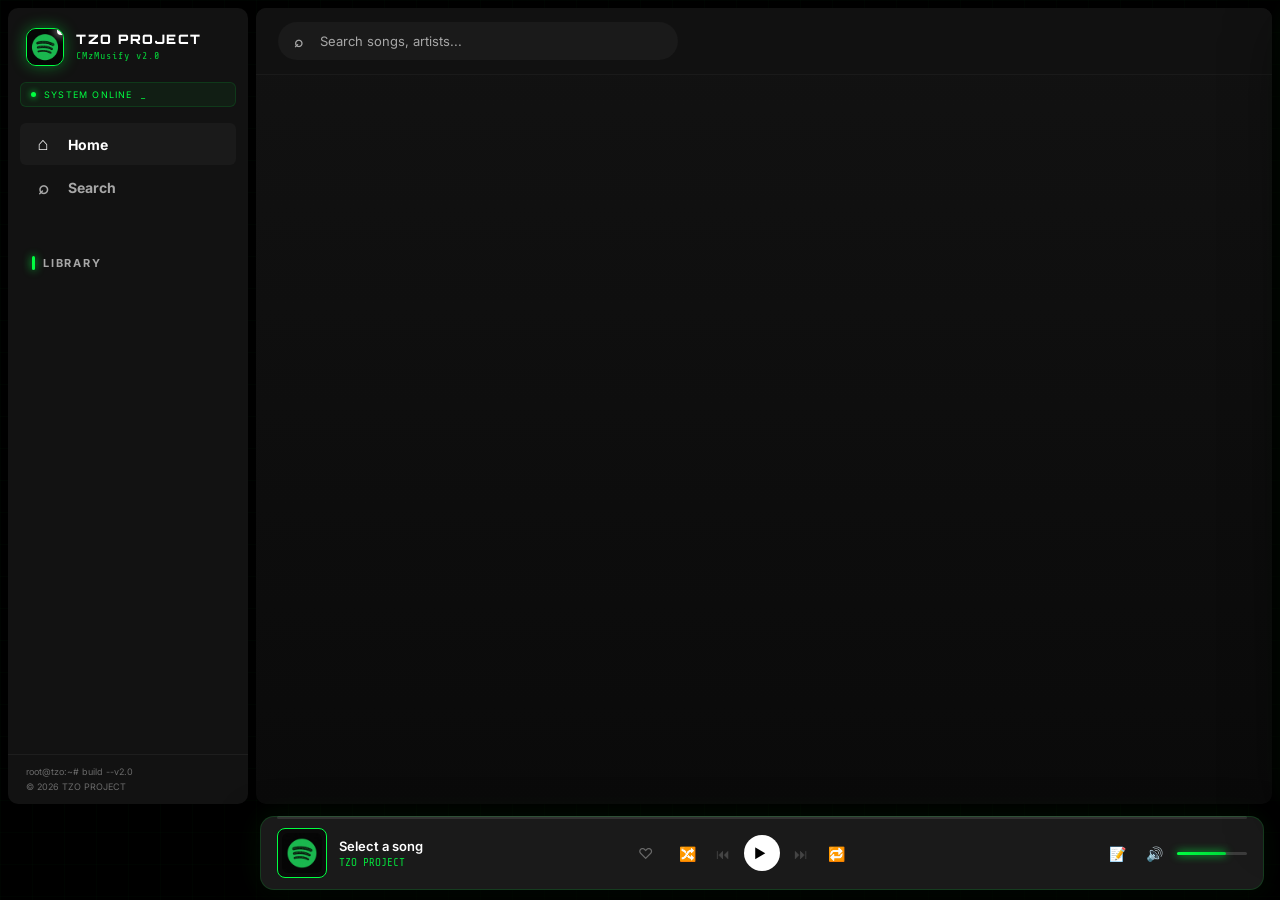
==== commit faf96140: "Update index.html" ====
--- a/index.html
+++ b/index.html
@@ -31,13 +31,11 @@
         <p class="sb-tag">CMzMusify v2.0</p>
       </div>
     </div>
-
     <div class="sb-status">
       <div class="status-dot"></div>
       <span>SYSTEM ONLINE</span>
       <span class="status-blink">_</span>
     </div>
-
     <nav class="sb-nav">
       <div class="sb-nav-item active" data-nav="home"><i>⌂</i><span>Home</span></div>
       <div class="sb-nav-item" data-nav="search"><i>⌕</i><span>Search</span></div>
@@ -353,4 +351,4 @@
 <script src="https://www.youtube.com/iframe_api"></script>
 <script src="script.js"></script>
 </body>
-</html>+  </html>
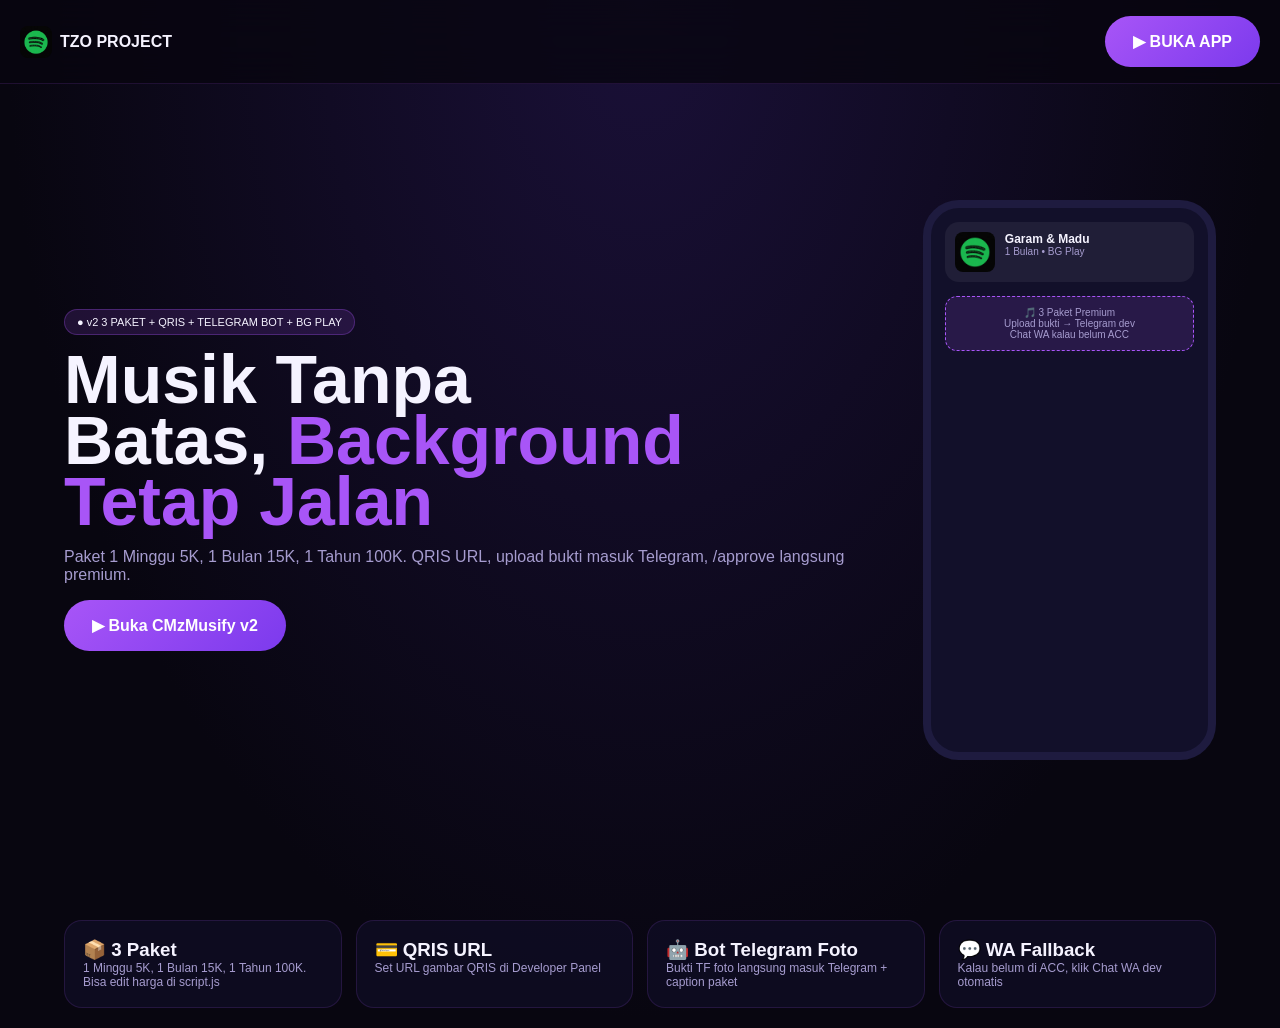
==== commit 9233665c: "Add files via upload" ====
--- a/index.html
+++ b/index.html
@@ -1,354 +1,37 @@
 <!DOCTYPE html>
-<html lang="en">
+<html lang="id">
 <head>
-<meta charset="UTF-8">
-<meta name="viewport" content="width=device-width, initial-scale=1.0, viewport-fit=cover">
-<title>CMzMusify — by TZO PROJECT</title>
-<link rel="icon" href="logo.jpg">
-<link rel="manifest" href="manifest.json">
-<meta name="theme-color" content="#00ff41">
-<meta name="mobile-web-app-capable" content="yes">
-<meta name="apple-mobile-web-app-capable" content="yes">
-<meta name="apple-mobile-web-app-status-bar-style" content="black">
-<meta name="apple-mobile-web-app-title" content="CMzMusify">
-<link href="https://fonts.googleapis.com/css2?family=Inter:wght@400;500;600;700;800;900&family=Orbitron:wght@700;900&family=Share+Tech+Mono&display=swap" rel="stylesheet">
-<link rel="stylesheet" href="style.css">
+<meta charset="UTF-8"><meta name="viewport" content="width=device-width, initial-scale=1.0">
+<title>CMzMusify v2 — Landing</title>
+<link rel="icon" href="./logo.jpg">
+<style>
+:root{--p:#A855F7;--bg:#080610;--sub:#a69ccf}*{margin:0;padding:0;box-sizing:border-box;font-family:Inter,sans-serif}
+body{background:radial-gradient(ellipse at top,#1a1038 0%,#080610 70%);color:#f5f3ff;min-height:100vh}
+.nav{position:fixed;top:0;left:0;right:0;display:flex;justify-content:space-between;padding:16px 20px;background:rgba(8,6,16,.8);backdrop-filter:blur(20px);border-bottom:1px solid rgba(168,85,247,.15);z-index:10}
+.hero{min-height:100vh;display:flex;align-items:center;gap:30px;padding:100px 24px 40px;max-width:1200px;margin:auto}
+.hero h1{font-size:clamp(36px,6vw,68px);font-weight:900;line-height:.9}.hero h1 span{color:var(--p)}
+.btn{padding:16px 28px;border-radius:999px;border:none;font-weight:800;text-decoration:none;display:inline-block}
+.btn-p{background:linear-gradient(135deg,#A855F7,#7C3AED);color:white}
+.features{display:grid;grid-template-columns:repeat(auto-fit,minmax(260px,1fr));gap:14px;padding:20px 24px;max-width:1200px;margin:auto}
+.feat{background:rgba(18,16,42,.6);border:1px solid rgba(168,85,247,.15);border-radius:18px;padding:18px}
+.feat p{font-size:12px;color:var(--sub)}
+@media(max-width:800px){.hero{flex-direction:column;text-align:center}}
+</style>
 </head>
 <body>
-
-<div id="ytHidden"><div id="ytPlayer"></div></div>
-
-<div class="app">
-  <aside class="sidebar">
-    <div class="sb-brand">
-      <div class="sb-logo has-logo" id="sbLogoBox">
-        <span class="logo-tzo" id="sbLogoText" style="display:none">TZO</span>
-        <img id="sbLogoImg" src="logo.jpg" alt="Logo" onerror="logoError()">
-        <span class="logo-pulse"></span>
-      </div>
-      <div>
-        <h1>TZO PROJECT</h1>
-        <p class="sb-tag">CMzMusify v2.0</p>
-      </div>
-    </div>
-    <div class="sb-status">
-      <div class="status-dot"></div>
-      <span>SYSTEM ONLINE</span>
-      <span class="status-blink">_</span>
-    </div>
-    <nav class="sb-nav">
-      <div class="sb-nav-item active" data-nav="home"><i>⌂</i><span>Home</span></div>
-      <div class="sb-nav-item" data-nav="search"><i>⌕</i><span>Search</span></div>
-    </nav>
-    <div class="sb-lib">
-      <div class="section-title" style="padding:12px 12px 6px">LIBRARY</div>
-      <div id="sbPlaylists"></div>
-    </div>
-    <div class="sb-footer">
-      <div class="sb-footer-line">root@tzo:~# build --v2.0</div>
-      <div class="sb-footer-line">© 2026 TZO PROJECT</div>
-    </div>
-  </aside>
-
-  <main class="main" id="main">
-    <div class="top-bar">
-      <div class="top-search">
-        <input type="text" id="topSearch" placeholder="Search songs, artists...">
-      </div>
-      <div class="top-right" id="topRight"></div>
-    </div>
-    <div class="content" id="content"></div>
-  </main>
-
-  <div class="player" id="miniPlayer">
-    <div class="seek-bar-mini">
-      <div class="seek-bar-mini-fill" id="seekBarMiniFill"></div>
-    </div>
-    <div class="pl-left">
-      <div class="pl-left-click" id="miniPlayerClickArea">
-        <div class="now-cover has-logo" id="nowCover">
-          <img id="nowCoverLogo" src="logo.jpg" alt="Logo" onerror="nowCoverError()">
-          <span id="nowCoverEmoji" style="display:none">🎵</span>
-        </div>
-        <div class="now-info">
-          <div class="now-title" id="nowTitle">Select a song</div>
-          <div class="now-artist" id="nowArtist">TZO PROJECT</div>
-        </div>
-      </div>
-      <button class="now-heart" id="nowHeart">♡</button>
-    </div>
-    <div class="pl-center">
-      <div class="pc-btns">
-        <button class="pc-btn" id="shuffleBtn">🔀</button>
-        <button class="pc-btn" id="prevBtn" disabled>⏮</button>
-        <button class="pc-btn pc-play" id="playBtn">▶</button>
-        <button class="pc-btn" id="nextBtn" disabled>⏭</button>
-        <button class="pc-btn" id="repeatBtn">🔁</button>
-      </div>
-    </div>
-    <div class="pl-right">
-      <button class="pc-btn" id="lyricsBtn">📝</button>
-      <button class="pc-btn" id="volBtn">🔊</button>
-      <div class="vol-track" id="volTrack"><div class="vol-fill" id="volFill"></div></div>
-    </div>
-  </div>
+<div class="nav"><div style="display:flex;gap:8px;align-items:center"><img src="./logo.jpg" style="width:32px;border-radius:8px"><b>TZO PROJECT</b></div><a href="./app.html" class="btn btn-p">▶ BUKA APP</a></div>
+<div class="hero">
+<div><div style="background:rgba(168,85,247,.15);border:1px solid rgba(168,85,247,.3);padding:6px 12px;border-radius:999px;font-size:11px;display:inline-block;margin-bottom:14px">● v2 3 PAKET + QRIS + TELEGRAM BOT + BG PLAY</div>
+<h1>Musik Tanpa<br>Batas, <span>Background<br>Tetap Jalan</span></h1>
+<p style="color:var(--sub);margin:16px 0">Paket 1 Minggu 5K, 1 Bulan 15K, 1 Tahun 100K. QRIS URL, upload bukti masuk Telegram, /approve langsung premium.</p>
+<a href="./app.html" class="btn btn-p">▶ Buka CMzMusify v2</a></div>
+<div style="width:300px;height:560px;background:#12102a;border:8px solid #1e1b3f;border-radius:36px;padding:14px"><div style="background:rgba(255,255,255,.06);border-radius:14px;padding:10px;display:flex;gap:10px"><img src="./logo.jpg" style="width:40px;border-radius:8px"><div><div style="font-size:12px;font-weight:800">Garam & Madu</div><div style="font-size:10px;color:var(--sub)">1 Bulan • BG Play</div></div></div><div style="margin-top:14px;background:rgba(168,85,247,.15);border:1px dashed #A855F7;border-radius:12px;padding:10px;text-align:center;font-size:10px;color:var(--sub)">🎵 3 Paket Premium<br>Upload bukti → Telegram dev<br>Chat WA kalau belum ACC</div></div>
 </div>
-
-<nav class="mobile-nav">
-  <div class="mn-item active" data-nav="home">⌂<span>Home</span></div>
-  <div class="mn-item" data-nav="search">⌕<span>Search</span></div>
-  <div class="mn-item" data-nav="liked">❤<span>Liked</span></div>
-  <div class="mn-item" data-nav="recent">◔<span>Recent</span></div>
-</nav>
-
-<div class="np-full" id="npFull">
-  <div class="np-bg" id="npBg"></div>
-  <div class="np-overlay"></div>
-  <div class="np-scan"></div>
-  <div class="np-content">
-    <div class="np-top">
-      <button class="np-btn-close" onclick="closeNowPlaying()">⌄</button>
-      <div class="np-context">◉ NOW PLAYING</div>
-      <button class="np-btn-menu">⋯</button>
-    </div>
-    <div class="np-cover-wrap">
-      <div class="np-cover" id="npCover"><div class="np-cover-placeholder">🎵</div></div>
-    </div>
-    <div class="np-meta">
-      <div class="np-title-row">
-        <div style="min-width:0;flex:1">
-          <div class="np-title" id="npTitle">—</div>
-          <div class="np-artist" id="npArtist">—</div>
-        </div>
-        <button class="np-like" id="npLike">♡</button>
-      </div>
-      <div class="np-progress">
-        <span id="npCurrent">0:00</span>
-        <div class="np-track" id="npTrack">
-          <div class="np-track-bg">
-            <div class="np-track-fill" id="npTrackFill"></div>
-            <div class="np-track-thumb" id="npTrackThumb"></div>
-          </div>
-        </div>
-        <span id="npTotal">0:00</span>
-      </div>
-      <div class="np-controls">
-        <button class="np-ctrl" id="npShuffle">🔀</button>
-        <button class="np-ctrl" id="npPrev">⏮</button>
-        <button class="np-play" id="npPlay">▶</button>
-        <button class="np-ctrl" id="npNext">⏭</button>
-        <button class="np-ctrl" id="npRepeat">🔁</button>
-      </div>
-      <div class="np-bottom">
-        <button class="np-bottom-btn" id="npLyricsBtn">📝 Lyrics</button>
-        <button class="np-bottom-btn" id="npShareBtn">📤 Share</button>
-      </div>
-    </div>
-  </div>
+<div class="features">
+<div class="feat"><h3>📦 3 Paket</h3><p>1 Minggu 5K, 1 Bulan 15K, 1 Tahun 100K. Bisa edit harga di script.js</p></div>
+<div class="feat"><h3>💳 QRIS URL</h3><p>Set URL gambar QRIS di Developer Panel</p></div>
+<div class="feat"><h3>🤖 Bot Telegram Foto</h3><p>Bukti TF foto langsung masuk Telegram + caption paket</p></div>
+<div class="feat"><h3>💬 WA Fallback</h3><p>Kalau belum di ACC, klik Chat WA dev otomatis</p></div>
 </div>
-
-<div class="lyrics-panel" id="lyricsPanel">
-  <div class="lyrics-header">
-    <h3>◈ LYRICS</h3>
-    <button id="lyricsClose">✕</button>
-  </div>
-  <div class="lyrics-body" id="lyricsBody">
-    <div class="not-found"><div>🎵</div><div>Select a song to see lyrics</div></div>
-  </div>
-</div>
-
-<div class="time-editor" id="timeEditor">
-  <div class="time-editor-box">
-    <h3>⏱ SET TIME</h3>
-    <div class="time-inputs">
-      <div class="time-input-group"><label>HOUR</label><input type="number" id="inputH" min="0" max="23" value="0"></div>
-      <div class="time-input-group"><label>MIN</label><input type="number" id="inputM" min="0" max="59" value="0"></div>
-      <div class="time-input-group"><label>SEC</label><input type="number" id="inputS" min="0" max="59" value="0"></div>
-    </div>
-    <div class="btn-row">
-      <button class="btn-cancel" id="timeCancel">CANCEL</button>
-      <button class="btn-go" id="timeGo">JUMP</button>
-    </div>
-  </div>
-</div>
-
-<div class="modal" id="authModal">
-  <div class="modal-box">
-    <button class="modal-close" onclick="closeAuth()">✕</button>
-    <div class="modal-logo"><span class="logo-tzo-big">TZO</span></div>
-    <h2>Access Terminal</h2>
-    <p class="subtitle">root@cmzmusify:~# login_</p>
-    <div class="auth-tabs">
-      <button class="auth-tab active" data-tab="login" onclick="switchAuthTab('login')">Log In</button>
-      <button class="auth-tab" data-tab="register" onclick="switchAuthTab('register')">Sign Up</button>
-    </div>
-    <div class="error-msg" id="authError"></div>
-    <div id="loginForm">
-      <div class="form-group"><label>USERNAME</label><input type="text" class="form-input" id="loginUser" placeholder="Enter username"></div>
-      <div class="form-group"><label>PASSWORD</label><input type="password" class="form-input" id="loginPass" placeholder="Enter password"></div>
-      <button class="btn-primary" onclick="handleLogin()">▶ LOG IN</button>
-      <button class="btn-secondary" onclick="continueAsGuest()">○ CONTINUE AS GUEST</button>
-    </div>
-    <div id="registerForm" style="display:none">
-      <div class="form-group"><label>USERNAME</label><input type="text" class="form-input" id="regUser" placeholder="Min. 3 chars"></div>
-      <div class="form-group"><label>PASSWORD</label><input type="password" class="form-input" id="regPass" placeholder="Min. 4 chars"></div>
-      <div class="form-group"><label>CONFIRM</label><input type="password" class="form-input" id="regPass2" placeholder="Repeat password"></div>
-      <div class="error-msg" id="authError2"></div>
-      <button class="btn-primary" onclick="handleRegister()">▶ SIGN UP</button>
-      <button class="btn-secondary" onclick="continueAsGuest()">○ CONTINUE AS GUEST</button>
-    </div>
-  </div>
-</div>
-
-<div class="modal" id="premiumModal">
-  <div class="modal-box">
-    <button class="modal-close" onclick="closePremium()">✕</button>
-    <div class="modal-logo premium-crown">👑</div>
-    <h2 class="gold-gradient">PREMIUM ACCESS</h2>
-    <p class="subtitle">// Unlock full system privileges</p>
-    <div class="plan">
-      <div class="plan-badge">RECOMMENDED</div>
-      <div class="price">Rp 20.000 <small>/ month</small></div>
-      <ul class="plan-feat">
-        <li><i>▶</i> Full lyrics for all songs</li>
-        <li><i>▶</i> Premium badge on profile</li>
-        <li><i>▶</i> Unlimited skips</li>
-        <li><i>▶</i> Ad-free experience</li>
-        <li><i>▶</i> Priority support</li>
-        <li><i>▶</i> 320kbps HQ audio</li>
-      </ul>
-    </div>
-    <div class="payment-methods">
-      <p class="pm-title">// CHOOSE PAYMENT METHOD</p>
-      <div class="pm-options">
-        <button class="pm-btn pm-dana" onclick="showPaymentMethod('dana')">
-          <div class="pm-icon">💳</div>
-          <div class="pm-name">DANA</div>
-          <div class="pm-desc">Transfer to number</div>
-        </button>
-        <button class="pm-btn pm-qris" onclick="showPaymentMethod('qris')">
-          <div class="pm-icon">◫</div>
-          <div class="pm-name">QRIS</div>
-          <div class="pm-desc">Scan QR code</div>
-        </button>
-      </div>
-    </div>
-    <div class="error-msg" id="premiumError"></div>
-    <div class="success-msg" id="premiumSuccess"></div>
-    <button class="btn-primary" onclick="requestPremium()">▶ I'VE PAID — CONFIRM</button>
-  </div>
-</div>
-
-<div class="modal" id="paymentModal">
-  <div class="modal-box">
-    <button class="modal-close" onclick="closePayment()">✕</button>
-    <div class="modal-logo">💳</div>
-    <h2>DANA Payment</h2>
-    <p class="subtitle">// Transfer to this number</p>
-    <div class="dana-info">
-      <div class="dana-label">DANA NUMBER</div>
-      <div class="dana-number" id="danaNumber">08xxxxxxxxxx</div>
-      <button class="copy-btn" onclick="copyDanaNumber()">COPY</button>
-    </div>
-    <div class="dana-info">
-      <div class="dana-label">ACCOUNT NAME</div>
-      <div class="dana-name">TZO PROJECT</div>
-    </div>
-    <div class="dana-info">
-      <div class="dana-label">AMOUNT</div>
-      <div class="dana-amount">Rp 20.000</div>
-    </div>
-    <p class="dana-note">After transfer, confirm to admin below</p>
-    <button class="btn-gold" onclick="requestPremium()">▶ I'VE PAID — CONFIRM</button>
-    <button class="btn-secondary" onclick="closePayment();openPremium()" style="margin-top:10px">◀ BACK</button>
-  </div>
-</div>
-
-<div class="modal qris-modal" id="qrisModal">
-  <div class="qris-wrapper">
-    <button class="qris-back" onclick="closeQRIS()">◀ BACK</button>
-    <div class="qris-card">
-      <div class="scanner"></div>
-      <div class="qris-top-row">
-        <span>[ SECURE_NODE_01 ]</span><span>[ GPN_ENCRYPTED ]</span>
-      </div>
-      <div class="qris-title">TZO PROJECT</div>
-      <div class="qris-subtitle">NMID : ID21032010<br>NODE : A01</div>
-      <div class="qr-wrap"><img id="qrisImg" src="https://files.catbox.moe/3vzpp4.jpg" alt="QRIS"></div>
-      <div class="terminal">
-        <p>root@tzo:~# Initiate Payment Protocol_</p>
-        <p>One QRIS for all.</p>
-        <p>&gt;&gt; HOW TO PAY:<br>[1] Open DANA App<br>[2] Scan &amp; Check<br>[3] Pay</p>
-      </div>
-      <div class="qris-footer">
-        <p>// Printed by : <span>CEO MUDAz</span> // Status : <span style="color:#00ff41">ACCESS GRANTED</span></p>
-      </div>
-      <button class="btn-gold qris-confirm-btn" onclick="confirmQRISPayment()">▶ I'VE PAID — CONFIRM</button>
-    </div>
-  </div>
-</div>
-
-<div class="modal" id="adminModal">
-  <div class="modal-box wide">
-    <button class="modal-close" onclick="closeAdmin()">✕</button>
-    <h2 style="text-align:left;font-size:18px;display:flex;align-items:center;gap:10px">
-      <span style="color:var(--green)">◈</span> ADMIN TERMINAL
-    </h2>
-    <div class="admin-tabs">
-      <button class="admin-tab active" data-atab="pending" onclick="switchAdminTab('pending')">Requests</button>
-      <button class="admin-tab" data-atab="users" onclick="switchAdminTab('users')">Users</button>
-      <button class="admin-tab" data-atab="stats" onclick="switchAdminTab('stats')">Stats</button>
-      <button class="admin-tab" data-atab="settings" onclick="switchAdminTab('settings')">⚙ Settings</button>
-    </div>
-    <div id="adminPending"></div>
-    <div id="adminUsers" style="display:none"></div>
-    <div id="adminStats" style="display:none"></div>
-    <div id="adminSettings" style="display:none">
-      <h3 style="margin-bottom:12px;color:var(--green);font-size:14px">💳 PAYMENT SETTINGS</h3>
-      <div class="form-group"><label>DANA NUMBER</label><input type="text" class="form-input" id="settingDana" placeholder="08xxxxxxxxxx"></div>
-      <button class="btn-primary" onclick="saveDanaNumber()" style="margin-bottom:20px">▶ SAVE DANA NUMBER</button>
-
-      <h3 style="margin-bottom:12px;color:var(--green);font-size:14px">📱 QRIS IMAGE</h3>
-      <p style="color:var(--text-sub);font-size:12px;margin-bottom:14px">Upload QRIS image.</p>
-      <input type="file" id="qrisUpload" accept="image/*" style="display:none" onchange="handleQRISUpload(event)">
-      <button class="btn-primary" onclick="document.getElementById('qrisUpload').click()" style="margin-bottom:12px">▶ UPLOAD QRIS</button>
-      <div id="qrisPreview" style="text-align:center;margin-top:16px"></div>
-      <button class="act-btn danger" onclick="removeQRIS()" style="margin-top:16px;display:none" id="qrisRemoveBtn">✕ REMOVE QRIS</button>
-
-      <h3 style="margin:24px 0 12px;color:var(--green);font-size:14px">🎨 APP LOGO</h3>
-      <p style="color:var(--text-sub);font-size:12px;margin-bottom:14px">
-        Default pakai <code style="color:var(--green)">logo.jpg</code>. Upload untuk override.
-      </p>
-      <input type="file" id="logoUpload" accept="image/*" style="display:none" onchange="handleLogoUpload(event)">
-      <button class="btn-primary" onclick="document.getElementById('logoUpload').click()" style="margin-bottom:12px">▶ UPLOAD LOGO CUSTOM</button>
-      <div id="logoPreview" style="text-align:center;margin-top:16px"></div>
-      <button class="act-btn danger" onclick="removeLogo()" style="margin-top:16px;display:none" id="logoRemoveBtn">✕ RESET KE logo.jpg</button>
-    </div>
-  </div>
-</div>
-
-<div class="toast" id="toast"></div>
-
-<script>
-function logoError(){
-  const img = document.getElementById('sbLogoImg');
-  const txt = document.getElementById('sbLogoText');
-  const box = document.getElementById('sbLogoBox');
-  if(img) img.style.display = 'none';
-  if(txt) txt.style.display = 'block';
-  if(box) box.classList.remove('has-logo');
-}
-function nowCoverError(){
-  const img = document.getElementById('nowCoverLogo');
-  const emoji = document.getElementById('nowCoverEmoji');
-  const cover = document.getElementById('nowCover');
-  if(img) img.style.display = 'none';
-  if(emoji) emoji.style.display = 'flex';
-  if(cover) cover.classList.remove('has-logo');
-}
-</script>
-
-<script src="https://www.youtube.com/iframe_api"></script>
-<script src="script.js"></script>
 </body>
-  </html>
+</html>
